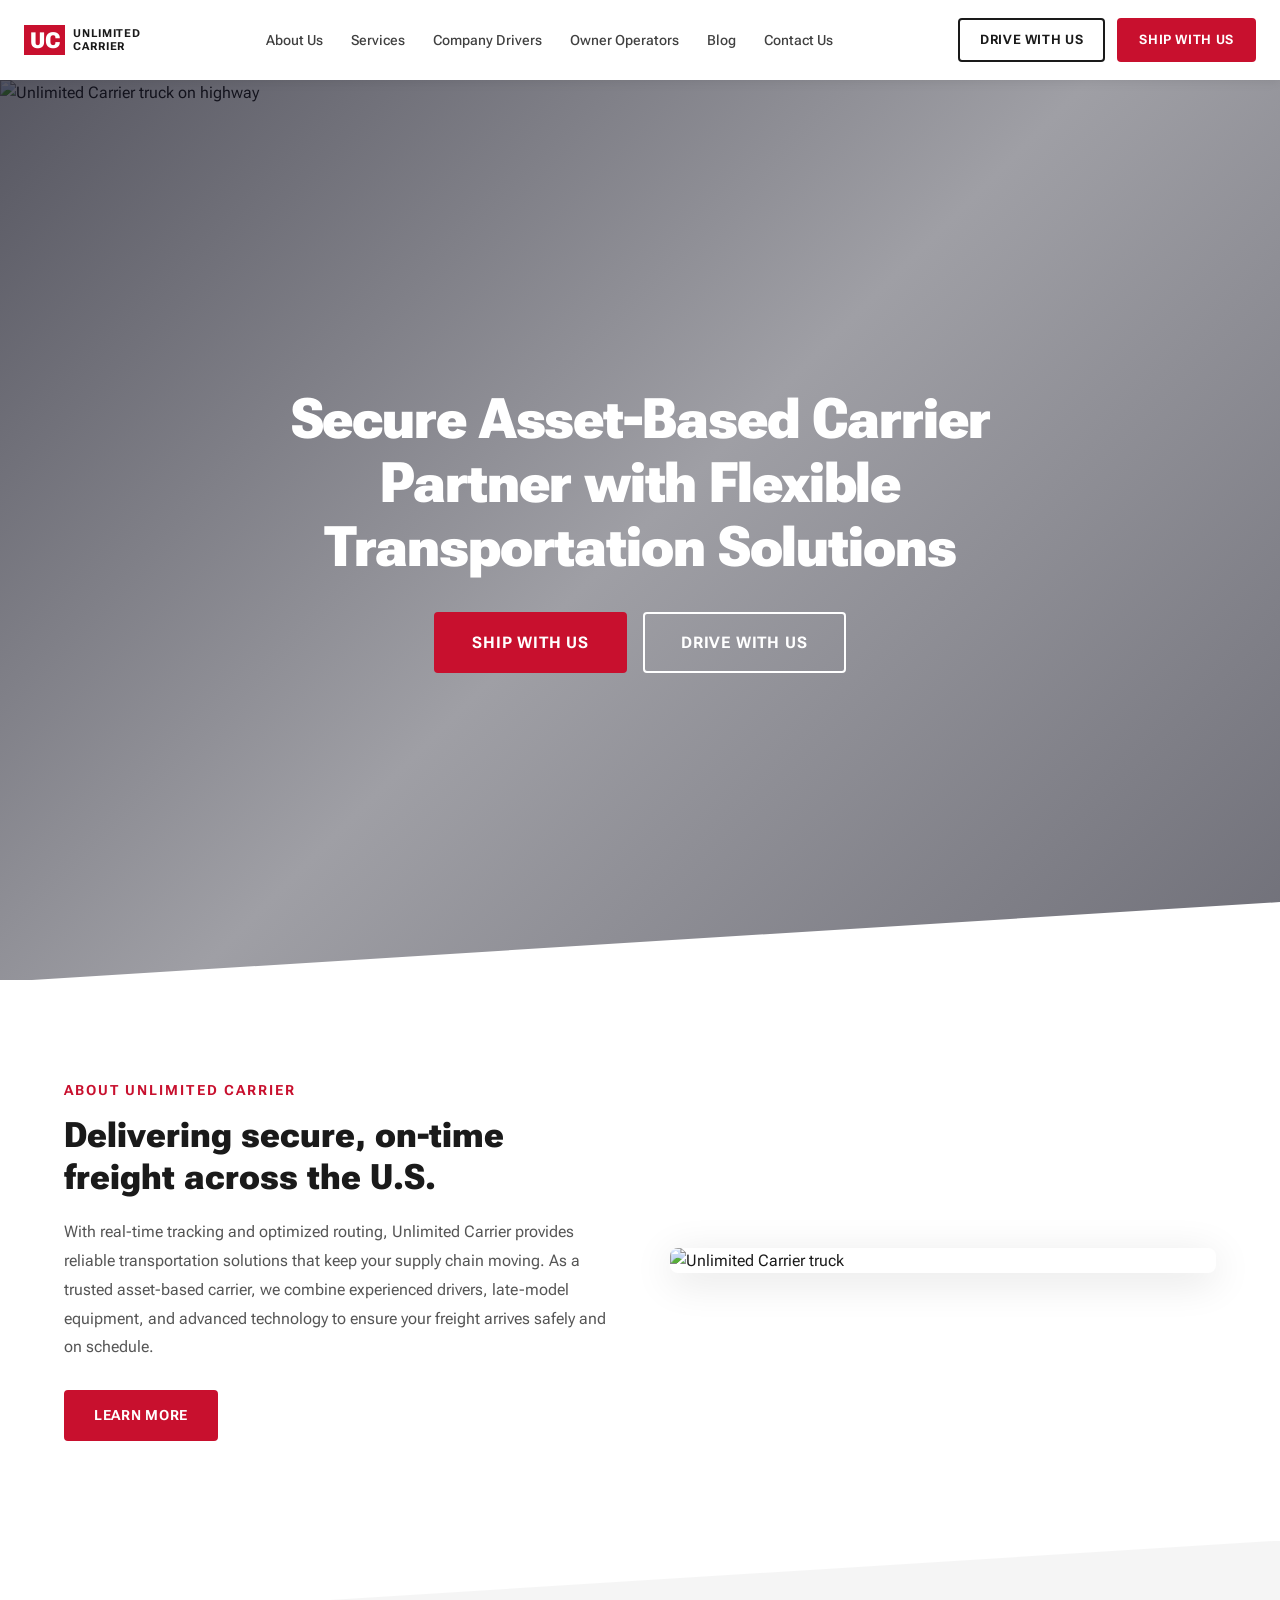
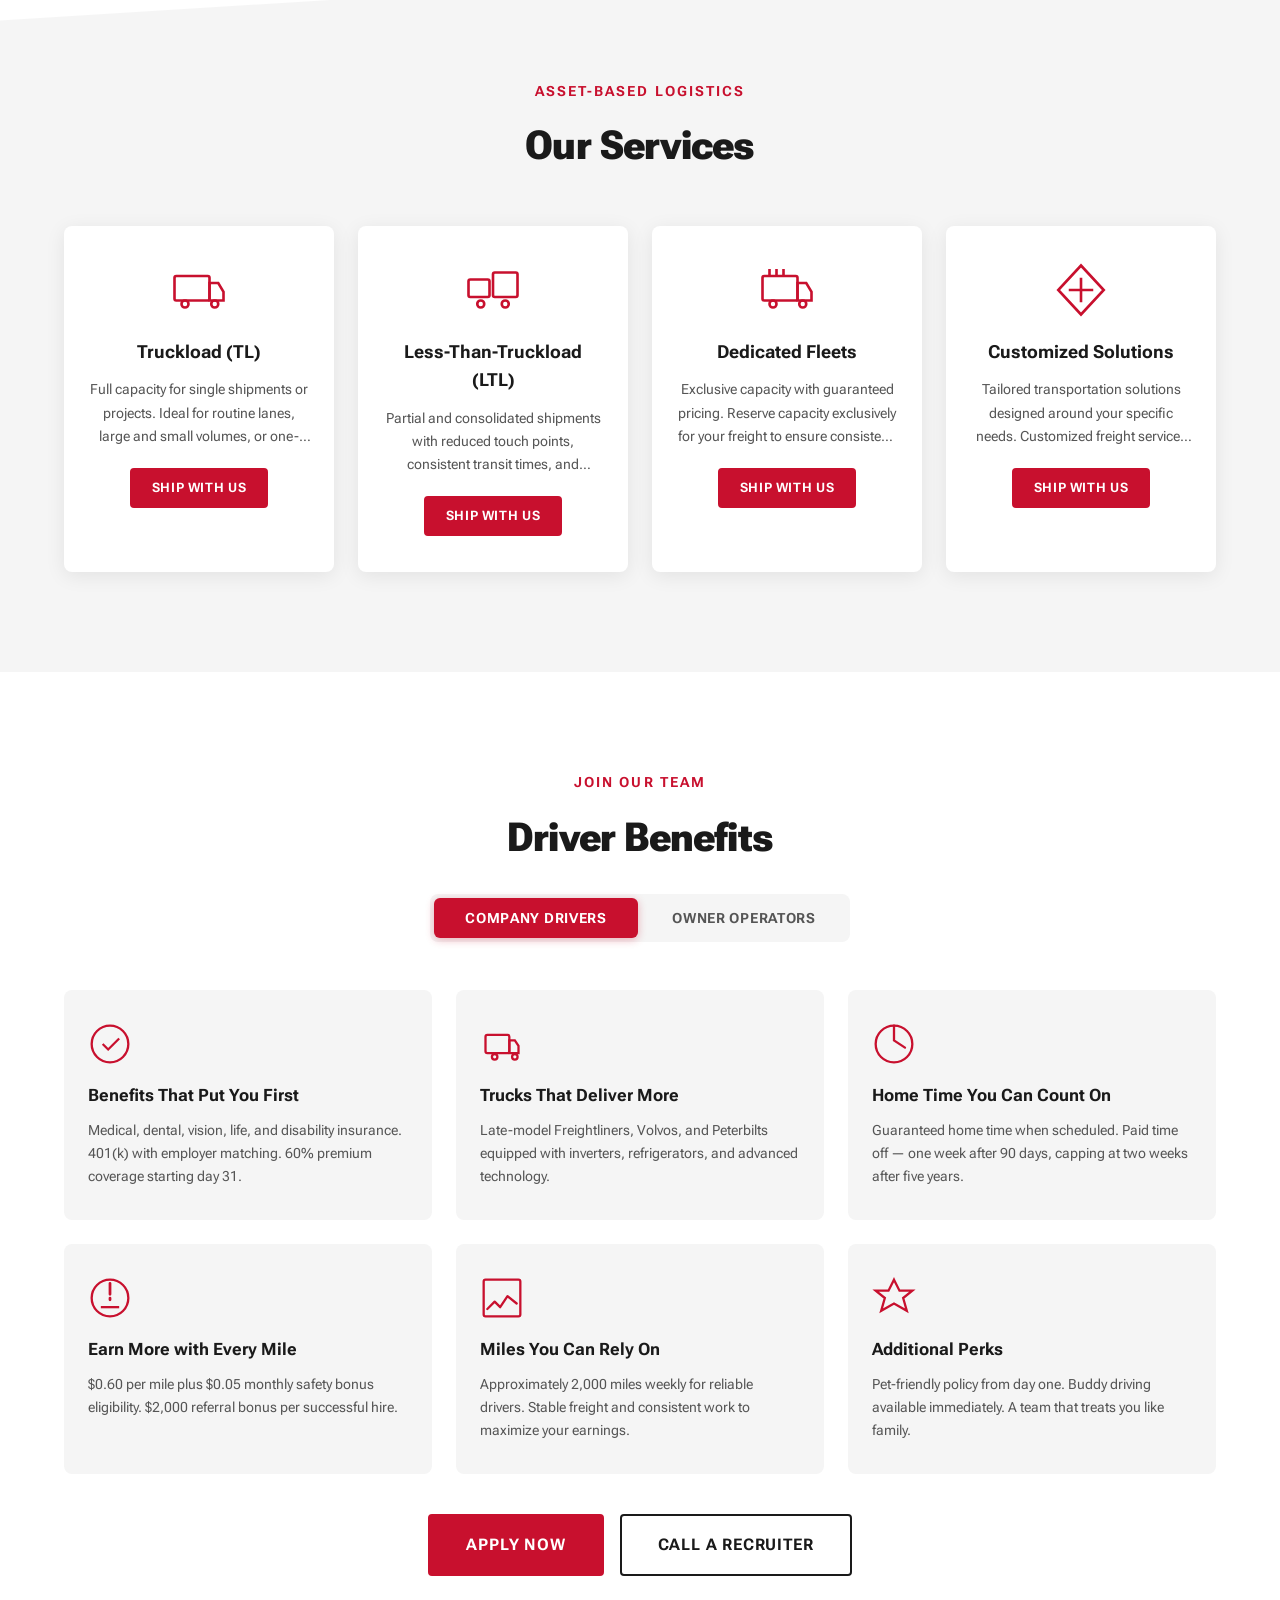
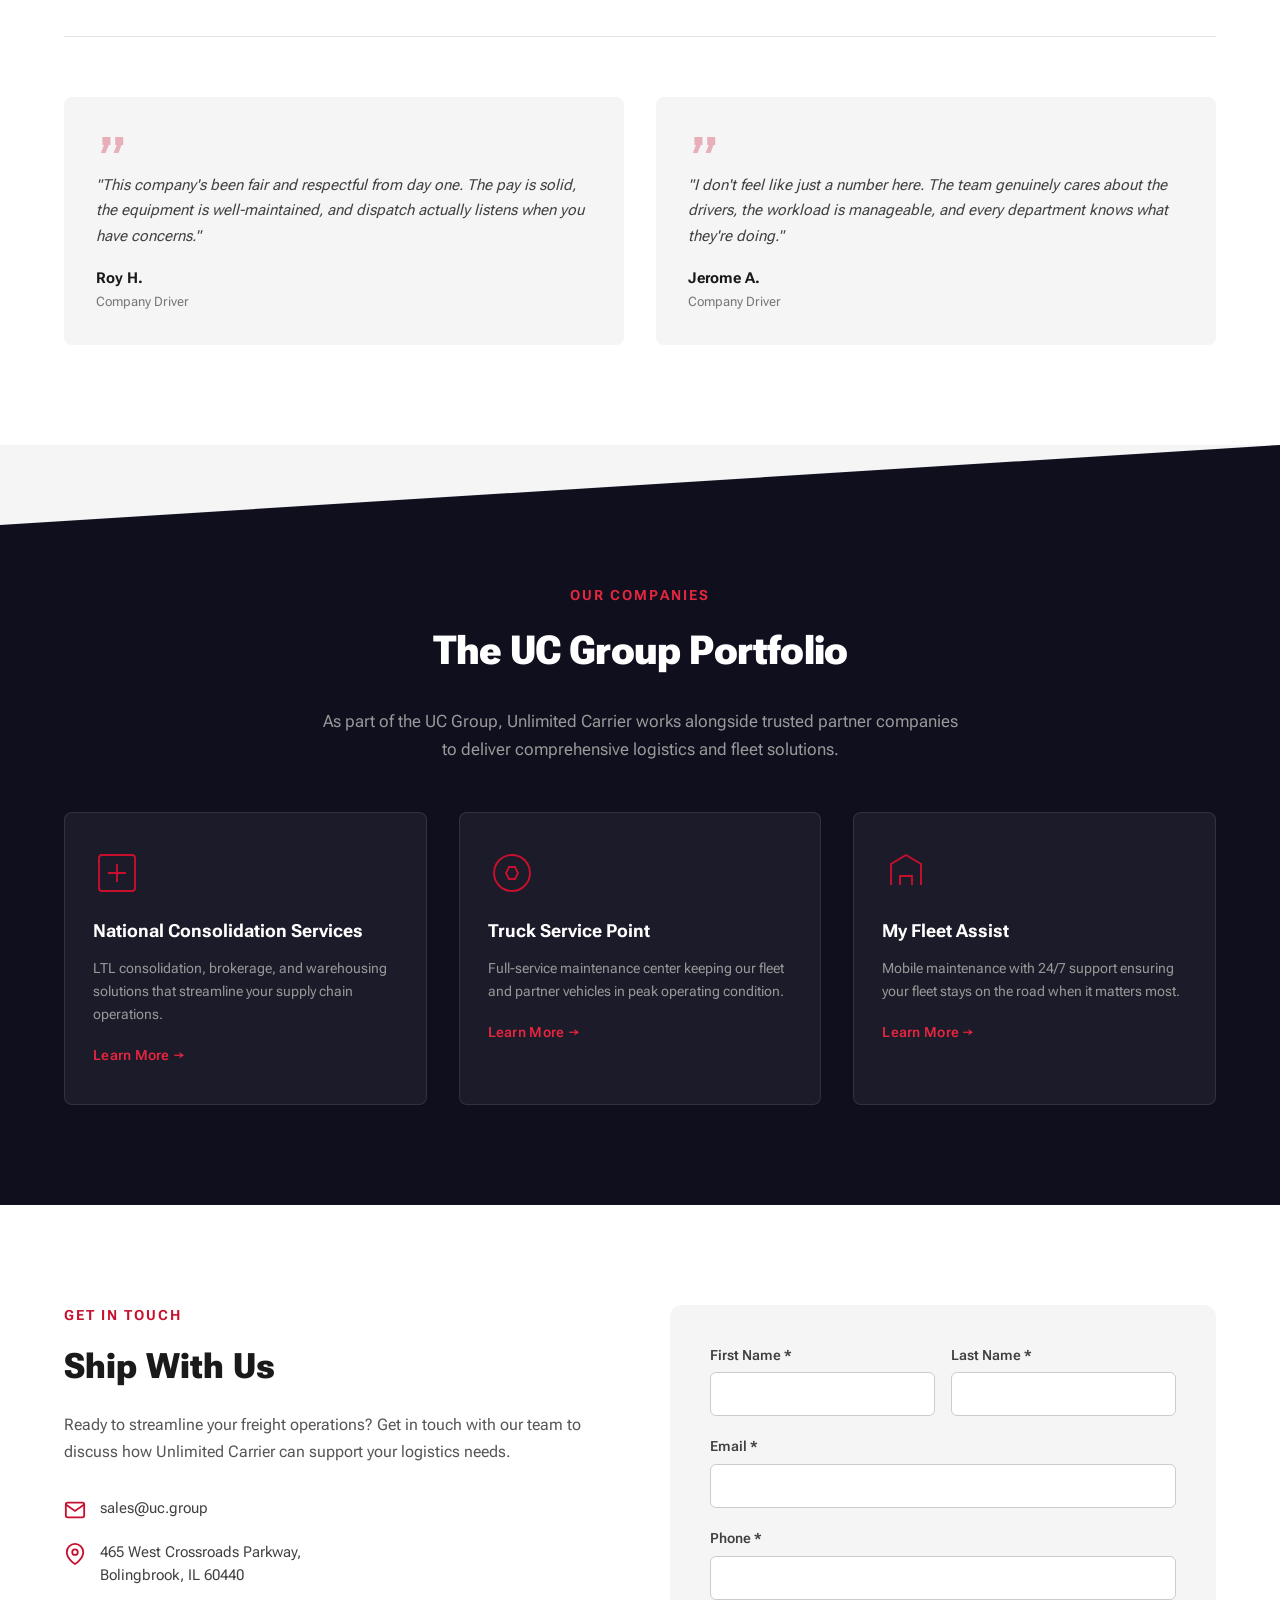
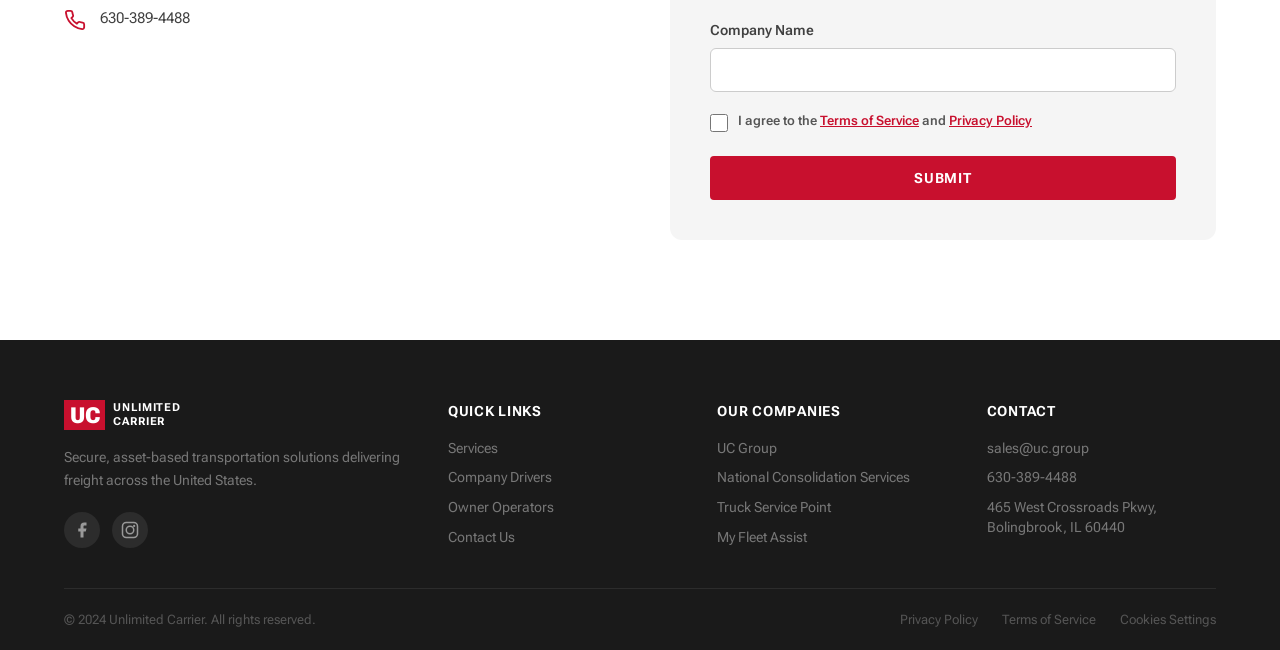
==== index.html @ 9c9ce82e "Build complete Unlimited Carrier website replicating unlimitedcarrier.com Includes homepage with her" ====
<!DOCTYPE html>
<html lang="en">
<head>
  <meta charset="UTF-8">
  <meta name="viewport" content="width=device-width, initial-scale=1.0">
  <title>Unlimited Carrier | Secure Asset-Based Carrier Partner</title>
  <meta name="description" content="Unlimited Carrier delivers secure, on-time freight across the U.S. with real-time tracking and optimized routing. Asset-based logistics solutions.">
  <link rel="preconnect" href="https://fonts.googleapis.com">
  <link rel="preconnect" href="https://fonts.gstatic.com" crossorigin>
  <link href="https://fonts.googleapis.com/css2?family=Roboto+Flex:wght@400;500;600;700;800;900&display=swap" rel="stylesheet">
  <link rel="stylesheet" href="css/styles.css">
</head>
<body>
  <!-- Navigation -->
  <nav class="navbar" id="navbar">
    <div class="nav-container">
      <a href="index.html" class="nav-logo">
        <div class="logo">
          <span class="logo-uc">UC</span>
          <span class="logo-text">UNLIMITED<br>CARRIER</span>
        </div>
      </a>
      <button class="mobile-toggle" id="mobileToggle" aria-label="Toggle menu">
        <span></span><span></span><span></span>
      </button>
      <ul class="nav-menu" id="navMenu">
        <li><a href="pages/about.html">About Us</a></li>
        <li><a href="pages/services.html">Services</a></li>
        <li><a href="pages/company-drivers.html">Company Drivers</a></li>
        <li><a href="pages/owner-operators.html">Owner Operators</a></li>
        <li><a href="pages/blog.html">Blog</a></li>
        <li><a href="pages/contact.html">Contact Us</a></li>
      </ul>
      <div class="nav-cta">
        <a href="pages/company-drivers.html" class="btn btn-outline-white">DRIVE WITH US</a>
        <a href="pages/contact.html" class="btn btn-red">SHIP WITH US</a>
      </div>
    </div>
  </nav>

  <!-- Hero Section -->
  <section class="hero" id="hero">
    <div class="hero-bg">
      <img src="images/hero-bg.jpg" alt="Unlimited Carrier truck on highway" class="hero-bg-img">
      <div class="hero-overlay"></div>
    </div>
    <div class="hero-content">
      <h1>Secure Asset-Based Carrier Partner with Flexible Transportation Solutions</h1>
      <div class="hero-buttons">
        <a href="pages/contact.html" class="btn btn-red btn-lg">SHIP WITH US</a>
        <a href="pages/company-drivers.html" class="btn btn-outline-white btn-lg">DRIVE WITH US</a>
      </div>
    </div>
    <div class="hero-diagonal"></div>
  </section>

  <!-- About Section -->
  <section class="about-section" id="about">
    <div class="container">
      <div class="about-grid">
        <div class="about-content">
          <h4 class="section-label">About Unlimited Carrier</h4>
          <h2>Delivering secure, on-time freight across the U.S.</h2>
          <p>With real-time tracking and optimized routing, Unlimited Carrier provides reliable transportation solutions that keep your supply chain moving. As a trusted asset-based carrier, we combine experienced drivers, late-model equipment, and advanced technology to ensure your freight arrives safely and on schedule.</p>
          <a href="pages/about.html" class="btn btn-red">LEARN MORE</a>
        </div>
        <div class="about-image">
          <img src="images/hero-bg.jpg" alt="Unlimited Carrier truck" class="about-img">
          <div class="about-accent"></div>
        </div>
      </div>
    </div>
  </section>

  <!-- Services Section -->
  <section class="services-section" id="services">
    <div class="diagonal-top"></div>
    <div class="container">
      <h4 class="section-label text-center">Asset-Based Logistics</h4>
      <h2 class="section-title text-center">Our Services</h2>
      <div class="services-grid">
        <div class="service-card">
          <div class="service-icon">
            <svg viewBox="0 0 64 64" fill="none" xmlns="http://www.w3.org/2000/svg"><rect x="4" y="16" width="40" height="28" rx="2" stroke="currentColor" stroke-width="3"/><path d="M44 24h10l6 10v10H44V24z" stroke="currentColor" stroke-width="3"/><circle cx="16" cy="48" r="4" stroke="currentColor" stroke-width="3"/><circle cx="50" cy="48" r="4" stroke="currentColor" stroke-width="3"/></svg>
          </div>
          <h3>Truckload (TL)</h3>
          <p>Full capacity for single shipments or projects. Ideal for routine lanes, large and small volumes, or one-time shipments with predictability and transparency.</p>
          <a href="pages/contact.html" class="btn btn-red btn-sm">SHIP WITH US</a>
        </div>
        <div class="service-card">
          <div class="service-icon">
            <svg viewBox="0 0 64 64" fill="none" xmlns="http://www.w3.org/2000/svg"><rect x="4" y="20" width="24" height="20" rx="2" stroke="currentColor" stroke-width="3"/><rect x="32" y="12" width="28" height="28" rx="2" stroke="currentColor" stroke-width="3"/><circle cx="18" cy="48" r="4" stroke="currentColor" stroke-width="3"/><circle cx="46" cy="48" r="4" stroke="currentColor" stroke-width="3"/></svg>
          </div>
          <h3>Less-Than-Truckload (LTL)</h3>
          <p>Partial and consolidated shipments with reduced touch points, consistent transit times, and streamlined inventory to reduce shipping expenses.</p>
          <a href="pages/contact.html" class="btn btn-red btn-sm">SHIP WITH US</a>
        </div>
        <div class="service-card">
          <div class="service-icon">
            <svg viewBox="0 0 64 64" fill="none" xmlns="http://www.w3.org/2000/svg"><rect x="4" y="16" width="40" height="28" rx="2" stroke="currentColor" stroke-width="3"/><path d="M44 24h10l6 10v10H44V24z" stroke="currentColor" stroke-width="3"/><circle cx="16" cy="48" r="4" stroke="currentColor" stroke-width="3"/><circle cx="50" cy="48" r="4" stroke="currentColor" stroke-width="3"/><path d="M12 8v8M20 8v8M28 8v8" stroke="currentColor" stroke-width="3"/></svg>
          </div>
          <h3>Dedicated Fleets</h3>
          <p>Exclusive capacity with guaranteed pricing. Reserve capacity exclusively for your freight to ensure consistent, on-time deliveries with minimized delays.</p>
          <a href="pages/contact.html" class="btn btn-red btn-sm">SHIP WITH US</a>
        </div>
        <div class="service-card">
          <div class="service-icon">
            <svg viewBox="0 0 64 64" fill="none" xmlns="http://www.w3.org/2000/svg"><path d="M32 4L58 32L32 60L6 32L32 4z" stroke="currentColor" stroke-width="3"/><path d="M32 18v28M18 32h28" stroke="currentColor" stroke-width="3"/></svg>
          </div>
          <h3>Customized Solutions</h3>
          <p>Tailored transportation solutions designed around your specific needs. Customized freight services that address unique requirements and project demands.</p>
          <a href="pages/contact.html" class="btn btn-red btn-sm">SHIP WITH US</a>
        </div>
      </div>
    </div>
  </section>

  <!-- Drivers Section -->
  <section class="drivers-section" id="drivers">
    <div class="container">
      <h4 class="section-label text-center">Join Our Team</h4>
      <h2 class="section-title text-center">Driver Benefits</h2>
      <div class="driver-tabs">
        <button class="tab-btn active" data-tab="company">COMPANY DRIVERS</button>
        <button class="tab-btn" data-tab="owner">OWNER OPERATORS</button>
      </div>

      <!-- Company Drivers Tab -->
      <div class="tab-content active" id="tab-company">
        <div class="benefits-grid">
          <div class="benefit-card">
            <div class="benefit-icon">
              <svg viewBox="0 0 48 48" fill="none"><path d="M24 4C13 4 4 13 4 24s9 20 20 20 20-9 20-20S35 4 24 4z" stroke="currentColor" stroke-width="2.5"/><path d="M16 24l6 6 12-12" stroke="currentColor" stroke-width="2.5"/></svg>
            </div>
            <h3>Benefits That Put You First</h3>
            <p>Medical, dental, vision, life, and disability insurance. 401(k) with employer matching. 60% premium coverage starting day 31.</p>
          </div>
          <div class="benefit-card">
            <div class="benefit-icon">
              <svg viewBox="0 0 48 48" fill="none"><rect x="6" y="14" width="26" height="20" rx="2" stroke="currentColor" stroke-width="2.5"/><path d="M32 20h6l4 6v8H32V20z" stroke="currentColor" stroke-width="2.5"/><circle cx="16" cy="38" r="3" stroke="currentColor" stroke-width="2.5"/><circle cx="38" cy="38" r="3" stroke="currentColor" stroke-width="2.5"/></svg>
            </div>
            <h3>Trucks That Deliver More</h3>
            <p>Late-model Freightliners, Volvos, and Peterbilts equipped with inverters, refrigerators, and advanced technology.</p>
          </div>
          <div class="benefit-card">
            <div class="benefit-icon">
              <svg viewBox="0 0 48 48" fill="none"><path d="M24 4v16l12 8" stroke="currentColor" stroke-width="2.5" stroke-linecap="round"/><circle cx="24" cy="24" r="20" stroke="currentColor" stroke-width="2.5"/></svg>
            </div>
            <h3>Home Time You Can Count On</h3>
            <p>Guaranteed home time when scheduled. Paid time off — one week after 90 days, capping at two weeks after five years.</p>
          </div>
          <div class="benefit-card">
            <div class="benefit-icon">
              <svg viewBox="0 0 48 48" fill="none"><path d="M24 8v12M24 24v2" stroke="currentColor" stroke-width="3" stroke-linecap="round"/><circle cx="24" cy="24" r="20" stroke="currentColor" stroke-width="2.5"/><path d="M14 34h20" stroke="currentColor" stroke-width="2.5"/></svg>
            </div>
            <h3>Earn More with Every Mile</h3>
            <p>$0.60 per mile plus $0.05 monthly safety bonus eligibility. $2,000 referral bonus per successful hire.</p>
          </div>
          <div class="benefit-card">
            <div class="benefit-icon">
              <svg viewBox="0 0 48 48" fill="none"><path d="M8 36l8-8 6 6 8-12 10 8" stroke="currentColor" stroke-width="2.5" stroke-linecap="round" stroke-linejoin="round"/><rect x="4" y="4" width="40" height="40" rx="2" stroke="currentColor" stroke-width="2.5"/></svg>
            </div>
            <h3>Miles You Can Rely On</h3>
            <p>Approximately 2,000 miles weekly for reliable drivers. Stable freight and consistent work to maximize your earnings.</p>
          </div>
          <div class="benefit-card">
            <div class="benefit-icon">
              <svg viewBox="0 0 48 48" fill="none"><path d="M24 4l6 12h14l-10 8 4 14-14-8-14 8 4-14L4 16h14l6-12z" stroke="currentColor" stroke-width="2.5"/></svg>
            </div>
            <h3>Additional Perks</h3>
            <p>Pet-friendly policy from day one. Buddy driving available immediately. A team that treats you like family.</p>
          </div>
        </div>
        <div class="driver-cta">
          <a href="pages/company-drivers.html" class="btn btn-red btn-lg">APPLY NOW</a>
          <a href="tel:6303894550" class="btn btn-outline-dark btn-lg">CALL A RECRUITER</a>
        </div>
      </div>

      <!-- Owner Operators Tab -->
      <div class="tab-content" id="tab-owner">
        <div class="benefits-grid">
          <div class="benefit-card">
            <div class="benefit-icon">
              <svg viewBox="0 0 48 48" fill="none"><path d="M24 4v16l12 8" stroke="currentColor" stroke-width="2.5" stroke-linecap="round"/><circle cx="24" cy="24" r="20" stroke="currentColor" stroke-width="2.5"/></svg>
            </div>
            <h3>Your Schedule, Your Way</h3>
            <p>Enjoy the flexibility to run your business on your terms. Choose the lanes that work best for you and your lifestyle.</p>
          </div>
          <div class="benefit-card">
            <div class="benefit-icon">
              <svg viewBox="0 0 48 48" fill="none"><path d="M12 36V20M24 36V12M36 36V24" stroke="currentColor" stroke-width="3" stroke-linecap="round"/><path d="M4 40h40" stroke="currentColor" stroke-width="2.5"/></svg>
            </div>
            <h3>Fuel Discount Program</h3>
            <p>Save $0.15 per gallon on fuel costs. Our discount program helps you keep more of what you earn on every mile.</p>
          </div>
          <div class="benefit-card">
            <div class="benefit-icon">
              <svg viewBox="0 0 48 48" fill="none"><circle cx="16" cy="20" r="8" stroke="currentColor" stroke-width="2.5"/><circle cx="32" cy="20" r="8" stroke="currentColor" stroke-width="2.5"/><path d="M4 40c0-8 6-12 12-12h16c6 0 12 4 12 12" stroke="currentColor" stroke-width="2.5"/></svg>
            </div>
            <h3>Collaborative Goal Setting</h3>
            <p>We work with you to set and achieve your business goals. Our team is dedicated to your success as a partner.</p>
          </div>
        </div>
        <div class="driver-cta">
          <a href="pages/owner-operators.html" class="btn btn-red btn-lg">APPLY NOW</a>
          <a href="tel:6303894550" class="btn btn-outline-dark btn-lg">CALL A RECRUITER</a>
        </div>
      </div>

      <!-- Testimonials -->
      <div class="testimonials">
        <div class="testimonial-card">
          <div class="quote-icon">
            <svg viewBox="0 0 40 40" fill="none"><path d="M8 20h8l-4 10H6L10 20H8V10h10v10H8zm16 0h8l-4 10h-6l4-10h-2V10h10v10h-10z" fill="currentColor"/></svg>
          </div>
          <p>"This company's been fair and respectful from day one. The pay is solid, the equipment is well-maintained, and dispatch actually listens when you have concerns."</p>
          <div class="testimonial-author">
            <strong>Roy H.</strong>
            <span>Company Driver</span>
          </div>
        </div>
        <div class="testimonial-card">
          <div class="quote-icon">
            <svg viewBox="0 0 40 40" fill="none"><path d="M8 20h8l-4 10H6L10 20H8V10h10v10H8zm16 0h8l-4 10h-6l4-10h-2V10h10v10h-10z" fill="currentColor"/></svg>
          </div>
          <p>"I don't feel like just a number here. The team genuinely cares about the drivers, the workload is manageable, and every department knows what they're doing."</p>
          <div class="testimonial-author">
            <strong>Jerome A.</strong>
            <span>Company Driver</span>
          </div>
        </div>
      </div>
    </div>
  </section>

  <!-- Companies Section -->
  <section class="companies-section" id="companies">
    <div class="diagonal-top dark"></div>
    <div class="container">
      <h4 class="section-label text-center light">Our Companies</h4>
      <h2 class="section-title text-center light">The UC Group Portfolio</h2>
      <p class="section-subtitle text-center">As part of the UC Group, Unlimited Carrier works alongside trusted partner companies to deliver comprehensive logistics and fleet solutions.</p>
      <div class="companies-grid">
        <div class="company-card">
          <div class="company-icon">
            <svg viewBox="0 0 64 64" fill="none"><rect x="8" y="8" width="48" height="48" rx="4" stroke="currentColor" stroke-width="2.5"/><path d="M20 32h24M32 20v24" stroke="currentColor" stroke-width="2.5"/></svg>
          </div>
          <h3>National Consolidation Services</h3>
          <p>LTL consolidation, brokerage, and warehousing solutions that streamline your supply chain operations.</p>
          <a href="#" class="company-link">Learn More →</a>
        </div>
        <div class="company-card">
          <div class="company-icon">
            <svg viewBox="0 0 64 64" fill="none"><circle cx="32" cy="32" r="24" stroke="currentColor" stroke-width="2.5"/><path d="M24 32l4-8h8l4 8-4 8h-8l-4-8z" stroke="currentColor" stroke-width="2.5"/></svg>
          </div>
          <h3>Truck Service Point</h3>
          <p>Full-service maintenance center keeping our fleet and partner vehicles in peak operating condition.</p>
          <a href="#" class="company-link">Learn More →</a>
        </div>
        <div class="company-card">
          <div class="company-icon">
            <svg viewBox="0 0 64 64" fill="none"><path d="M12 48V20l20-12 20 12v28" stroke="currentColor" stroke-width="2.5"/><path d="M24 48V36h16v12" stroke="currentColor" stroke-width="2.5"/></svg>
          </div>
          <h3>My Fleet Assist</h3>
          <p>Mobile maintenance with 24/7 support ensuring your fleet stays on the road when it matters most.</p>
          <a href="#" class="company-link">Learn More →</a>
        </div>
      </div>
    </div>
  </section>

  <!-- Contact / Ship With Us Section -->
  <section class="contact-section" id="contact">
    <div class="container">
      <div class="contact-grid">
        <div class="contact-info">
          <h4 class="section-label">Get In Touch</h4>
          <h2>Ship With Us</h2>
          <p>Ready to streamline your freight operations? Get in touch with our team to discuss how Unlimited Carrier can support your logistics needs.</p>
          <div class="contact-details">
            <div class="contact-item">
              <svg viewBox="0 0 24 24" fill="none" stroke="currentColor" stroke-width="2"><path d="M4 4h16c1.1 0 2 .9 2 2v12c0 1.1-.9 2-2 2H4c-1.1 0-2-.9-2-2V6c0-1.1.9-2 2-2z"/><polyline points="22,6 12,13 2,6"/></svg>
              <a href="mailto:sales@uc.group">sales@uc.group</a>
            </div>
            <div class="contact-item">
              <svg viewBox="0 0 24 24" fill="none" stroke="currentColor" stroke-width="2"><path d="M21 10c0 7-9 13-9 13s-9-6-9-13a9 9 0 0118 0z"/><circle cx="12" cy="10" r="3"/></svg>
              <span>465 West Crossroads Parkway,<br>Bolingbrook, IL 60440</span>
            </div>
            <div class="contact-item">
              <svg viewBox="0 0 24 24" fill="none" stroke="currentColor" stroke-width="2"><path d="M22 16.92v3a2 2 0 01-2.18 2 19.79 19.79 0 01-8.63-3.07 19.5 19.5 0 01-6-6 19.79 19.79 0 01-3.07-8.67A2 2 0 014.11 2h3a2 2 0 012 1.72c.127.96.361 1.903.7 2.81a2 2 0 01-.45 2.11L8.09 9.91a16 16 0 006 6l1.27-1.27a2 2 0 012.11-.45c.907.339 1.85.573 2.81.7A2 2 0 0122 16.92z"/></svg>
              <a href="tel:6303894488">630-389-4488</a>
            </div>
          </div>
        </div>
        <div class="contact-form-wrapper">
          <form class="contact-form" id="shipForm">
            <div class="form-row">
              <div class="form-group">
                <label for="firstName">First Name *</label>
                <input type="text" id="firstName" name="firstName" required>
              </div>
              <div class="form-group">
                <label for="lastName">Last Name *</label>
                <input type="text" id="lastName" name="lastName" required>
              </div>
            </div>
            <div class="form-group">
              <label for="email">Email *</label>
              <input type="email" id="email" name="email" required>
            </div>
            <div class="form-group">
              <label for="phone">Phone *</label>
              <input type="tel" id="phone" name="phone" required>
            </div>
            <div class="form-group">
              <label for="company">Company Name</label>
              <input type="text" id="company" name="company">
            </div>
            <div class="form-group form-check">
              <input type="checkbox" id="terms" name="terms" required>
              <label for="terms">I agree to the <a href="#">Terms of Service</a> and <a href="#">Privacy Policy</a></label>
            </div>
            <button type="submit" class="btn btn-red btn-full">SUBMIT</button>
            <div class="form-message success" id="formSuccess">Thank you! Your submission has been received!</div>
            <div class="form-message error" id="formError">Oops! Something went wrong while submitting the form.</div>
          </form>
        </div>
      </div>
    </div>
  </section>

  <!-- Footer -->
  <footer class="footer">
    <div class="container">
      <div class="footer-grid">
        <div class="footer-brand">
          <div class="logo footer-logo">
            <span class="logo-uc">UC</span>
            <span class="logo-text">UNLIMITED<br>CARRIER</span>
          </div>
          <p>Secure, asset-based transportation solutions delivering freight across the United States.</p>
          <div class="footer-social">
            <a href="#" aria-label="Facebook">
              <svg viewBox="0 0 24 24" fill="currentColor"><path d="M18 2h-3a5 5 0 00-5 5v3H7v4h3v8h4v-8h3l1-4h-4V7a1 1 0 011-1h3z"/></svg>
            </a>
            <a href="#" aria-label="Instagram">
              <svg viewBox="0 0 24 24" fill="none" stroke="currentColor" stroke-width="2"><rect x="2" y="2" width="20" height="20" rx="5"/><circle cx="12" cy="12" r="5"/><circle cx="17.5" cy="6.5" r="1.5" fill="currentColor" stroke="none"/></svg>
            </a>
          </div>
        </div>
        <div class="footer-links">
          <h4>Quick Links</h4>
          <ul>
            <li><a href="pages/services.html">Services</a></li>
            <li><a href="pages/company-drivers.html">Company Drivers</a></li>
            <li><a href="pages/owner-operators.html">Owner Operators</a></li>
            <li><a href="pages/contact.html">Contact Us</a></li>
          </ul>
        </div>
        <div class="footer-links">
          <h4>Our Companies</h4>
          <ul>
            <li><a href="#">UC Group</a></li>
            <li><a href="#">National Consolidation Services</a></li>
            <li><a href="#">Truck Service Point</a></li>
            <li><a href="#">My Fleet Assist</a></li>
          </ul>
        </div>
        <div class="footer-links">
          <h4>Contact</h4>
          <ul>
            <li><a href="mailto:sales@uc.group">sales@uc.group</a></li>
            <li><a href="tel:6303894488">630-389-4488</a></li>
            <li>465 West Crossroads Pkwy,<br>Bolingbrook, IL 60440</li>
          </ul>
        </div>
      </div>
      <div class="footer-bottom">
        <p>&copy; 2024 Unlimited Carrier. All rights reserved.</p>
        <div class="footer-legal">
          <a href="#">Privacy Policy</a>
          <a href="#">Terms of Service</a>
          <a href="#">Cookies Settings</a>
        </div>
      </div>
    </div>
  </footer>

  <script src="js/main.js"></script>
</body>
</html>
---- css/styles.css ----
/* ===== RESET & BASE ===== */
*, *::before, *::after {
  margin: 0;
  padding: 0;
  box-sizing: border-box;
}

:root {
  --red: #C8102E;
  --red-dark: #A00D24;
  --red-light: #E8253F;
  --dark: #1a1a2e;
  --dark-bg: #0f0f1e;
  --gray-900: #1a1a1a;
  --gray-800: #2d2d2d;
  --gray-700: #404040;
  --gray-600: #555555;
  --gray-500: #777777;
  --gray-400: #999999;
  --gray-300: #cccccc;
  --gray-200: #e5e5e5;
  --gray-100: #f5f5f5;
  --white: #ffffff;
  --font: 'Roboto Flex', 'Roboto', Arial, sans-serif;
  --shadow: 0 4px 20px rgba(0,0,0,0.08);
  --shadow-lg: 0 8px 40px rgba(0,0,0,0.12);
  --transition: all 0.3s ease;
}

html {
  scroll-behavior: smooth;
  -webkit-font-smoothing: antialiased;
  -moz-osx-font-smoothing: grayscale;
}

body {
  font-family: var(--font);
  color: var(--gray-900);
  line-height: 1.6;
  overflow-x: hidden;
  background: var(--white);
}

a {
  text-decoration: none;
  color: inherit;
  transition: var(--transition);
}

ul { list-style: none; }

img {
  max-width: 100%;
  height: auto;
  display: block;
}

.container {
  max-width: 1200px;
  margin: 0 auto;
  padding: 0 24px;
}

/* ===== BUTTONS ===== */
.btn {
  display: inline-flex;
  align-items: center;
  justify-content: center;
  padding: 12px 28px;
  font-family: var(--font);
  font-weight: 700;
  font-size: 0.875rem;
  letter-spacing: 0.05em;
  border: 2px solid transparent;
  border-radius: 4px;
  cursor: pointer;
  transition: var(--transition);
  text-transform: uppercase;
  white-space: nowrap;
}

.btn-red {
  background: var(--red);
  color: var(--white);
  border-color: var(--red);
}
.btn-red:hover {
  background: var(--red-dark);
  border-color: var(--red-dark);
  transform: translateY(-1px);
  box-shadow: 0 4px 12px rgba(200,16,46,0.3);
}

.btn-outline-white {
  background: transparent;
  color: var(--white);
  border-color: var(--white);
}
.btn-outline-white:hover {
  background: var(--white);
  color: var(--red);
}

.btn-outline-dark {
  background: transparent;
  color: var(--gray-900);
  border-color: var(--gray-900);
}
.btn-outline-dark:hover {
  background: var(--gray-900);
  color: var(--white);
}

.btn-lg {
  padding: 16px 36px;
  font-size: 1rem;
}

.btn-sm {
  padding: 8px 20px;
  font-size: 0.8rem;
}

.btn-full {
  width: 100%;
}

/* ===== NAVIGATION ===== */
.navbar {
  position: fixed;
  top: 0;
  left: 0;
  right: 0;
  z-index: 1000;
  background: var(--white);
  box-shadow: 0 2px 10px rgba(0,0,0,0.08);
  transition: var(--transition);
}

.navbar.scrolled {
  box-shadow: 0 2px 20px rgba(0,0,0,0.12);
}

.nav-container {
  max-width: 1300px;
  margin: 0 auto;
  padding: 0 24px;
  display: flex;
  align-items: center;
  justify-content: space-between;
  height: 80px;
}

.nav-logo {
  flex-shrink: 0;
}

.logo {
  display: flex;
  align-items: center;
  gap: 8px;
}

.logo-uc {
  background: var(--red);
  color: var(--white);
  font-weight: 900;
  font-size: 1.4rem;
  padding: 4px 6px;
  line-height: 1;
  letter-spacing: -0.02em;
}

.logo-text {
  font-weight: 800;
  font-size: 0.7rem;
  line-height: 1.2;
  letter-spacing: 0.08em;
  text-transform: uppercase;
  color: var(--gray-900);
}

.nav-menu {
  display: flex;
  align-items: center;
  gap: 28px;
}

.nav-menu a {
  font-size: 0.9rem;
  font-weight: 500;
  color: var(--gray-700);
  position: relative;
  padding: 4px 0;
}

.nav-menu a::after {
  content: '';
  position: absolute;
  bottom: -2px;
  left: 0;
  width: 0;
  height: 2px;
  background: var(--red);
  transition: width 0.3s ease;
}

.nav-menu a:hover {
  color: var(--red);
}

.nav-menu a:hover::after {
  width: 100%;
}

.nav-cta {
  display: flex;
  gap: 12px;
  align-items: center;
}

.nav-cta .btn {
  padding: 10px 20px;
  font-size: 0.8rem;
}

.nav-cta .btn-outline-white {
  color: var(--gray-900);
  border-color: var(--gray-900);
}

.nav-cta .btn-outline-white:hover {
  background: var(--gray-900);
  color: var(--white);
}

.mobile-toggle {
  display: none;
  flex-direction: column;
  gap: 5px;
  background: none;
  border: none;
  cursor: pointer;
  padding: 8px;
}

.mobile-toggle span {
  display: block;
  width: 24px;
  height: 2px;
  background: var(--gray-900);
  transition: var(--transition);
}

/* ===== HERO SECTION ===== */
.hero {
  position: relative;
  min-height: 100vh;
  display: flex;
  align-items: center;
  justify-content: center;
  overflow: hidden;
  margin-top: 80px;
}

.hero-bg {
  position: absolute;
  inset: 0;
  z-index: 0;
}

.hero-bg-img {
  width: 100%;
  height: 100%;
  object-fit: cover;
}

.hero-overlay {
  position: absolute;
  inset: 0;
  background: linear-gradient(135deg, rgba(15,15,30,0.7) 0%, rgba(15,15,30,0.4) 50%, rgba(15,15,30,0.6) 100%);
}

.hero-content {
  position: relative;
  z-index: 2;
  text-align: center;
  max-width: 800px;
  padding: 40px 24px;
}

.hero-content h1 {
  font-size: clamp(2rem, 5vw, 3.5rem);
  font-weight: 800;
  color: var(--white);
  line-height: 1.15;
  margin-bottom: 32px;
  letter-spacing: -0.02em;
}

.hero-buttons {
  display: flex;
  gap: 16px;
  justify-content: center;
  flex-wrap: wrap;
}

.hero-diagonal {
  position: absolute;
  bottom: -2px;
  left: 0;
  right: 0;
  height: 80px;
  background: var(--white);
  clip-path: polygon(0 100%, 100% 0, 100% 100%);
  z-index: 3;
}

/* ===== SECTION UTILITIES ===== */
.section-label {
  font-size: 0.85rem;
  font-weight: 700;
  color: var(--red);
  text-transform: uppercase;
  letter-spacing: 0.15em;
  margin-bottom: 12px;
}

.section-label.light {
  color: var(--red-light);
}

.section-title {
  font-size: clamp(1.8rem, 3.5vw, 2.5rem);
  font-weight: 800;
  color: var(--gray-900);
  margin-bottom: 24px;
  letter-spacing: -0.02em;
}

.section-title.light {
  color: var(--white);
}

.section-subtitle {
  color: var(--gray-400);
  font-size: 1.05rem;
  max-width: 640px;
  margin: 0 auto 48px;
  line-height: 1.7;
}

.text-center { text-align: center; }

.diagonal-top {
  height: 80px;
  background: var(--white);
  clip-path: polygon(0 0, 0 100%, 100% 0);
}

.diagonal-top.dark {
  background: var(--gray-100);
}

/* ===== ABOUT SECTION ===== */
.about-section {
  padding: 100px 0;
  background: var(--white);
}

.about-grid {
  display: grid;
  grid-template-columns: 1fr 1fr;
  gap: 60px;
  align-items: center;
}

.about-content h2 {
  font-size: clamp(1.6rem, 3vw, 2.2rem);
  font-weight: 800;
  color: var(--gray-900);
  margin-bottom: 20px;
  line-height: 1.2;
}

.about-content p {
  color: var(--gray-600);
  font-size: 1rem;
  line-height: 1.8;
  margin-bottom: 28px;
}

.about-image {
  position: relative;
}

.about-img {
  border-radius: 8px;
  box-shadow: var(--shadow-lg);
}

.about-accent {
  position: absolute;
  top: -20px;
  right: -20px;
  width: 120px;
  height: 120px;
  background: var(--red);
  opacity: 0.1;
  clip-path: polygon(50% 0%, 100% 50%, 50% 100%, 0% 50%);
  z-index: -1;
}

/* ===== SERVICES SECTION ===== */
.services-section {
  padding: 0 0 100px;
  background: var(--gray-100);
}

.services-section .container {
  padding-top: 60px;
}

.services-grid {
  display: grid;
  grid-template-columns: repeat(4, 1fr);
  gap: 24px;
  margin-top: 48px;
}

.service-card {
  background: var(--white);
  border-radius: 8px;
  padding: 36px 24px;
  text-align: center;
  box-shadow: var(--shadow);
  transition: var(--transition);
  position: relative;
  overflow: hidden;
}

.service-card::before {
  content: '';
  position: absolute;
  top: 0;
  left: 0;
  right: 0;
  height: 4px;
  background: var(--red);
  transform: scaleX(0);
  transition: transform 0.3s ease;
}

.service-card:hover {
  transform: translateY(-4px);
  box-shadow: var(--shadow-lg);
}

.service-card:hover::before {
  transform: scaleX(1);
}

.service-icon {
  width: 56px;
  height: 56px;
  margin: 0 auto 20px;
  color: var(--red);
}

.service-card h3 {
  font-size: 1.1rem;
  font-weight: 700;
  margin-bottom: 12px;
  color: var(--gray-900);
}

.service-card p {
  font-size: 0.9rem;
  color: var(--gray-600);
  line-height: 1.6;
  margin-bottom: 20px;
  display: -webkit-box;
  -webkit-line-clamp: 3;
  -webkit-box-orient: vertical;
  overflow: hidden;
}

/* ===== DRIVERS SECTION ===== */
.drivers-section {
  padding: 100px 0;
  background: var(--white);
}

.driver-tabs {
  display: flex;
  justify-content: center;
  gap: 4px;
  margin-bottom: 48px;
  background: var(--gray-100);
  border-radius: 8px;
  padding: 4px;
  max-width: 420px;
  margin-left: auto;
  margin-right: auto;
}

.tab-btn {
  flex: 1;
  padding: 12px 24px;
  font-family: var(--font);
  font-weight: 700;
  font-size: 0.85rem;
  letter-spacing: 0.05em;
  border: none;
  background: transparent;
  color: var(--gray-600);
  cursor: pointer;
  border-radius: 6px;
  transition: var(--transition);
}

.tab-btn.active {
  background: var(--red);
  color: var(--white);
  box-shadow: 0 2px 8px rgba(200,16,46,0.3);
}

.tab-btn:hover:not(.active) {
  color: var(--red);
}

.tab-content {
  display: none;
}

.tab-content.active {
  display: block;
}

.benefits-grid {
  display: grid;
  grid-template-columns: repeat(3, 1fr);
  gap: 24px;
  margin-bottom: 40px;
}

.benefit-card {
  background: var(--gray-100);
  border-radius: 8px;
  padding: 32px 24px;
  transition: var(--transition);
}

.benefit-card:hover {
  transform: translateY(-2px);
  box-shadow: var(--shadow);
}

.benefit-icon {
  width: 44px;
  height: 44px;
  color: var(--red);
  margin-bottom: 16px;
}

.benefit-card h3 {
  font-size: 1.05rem;
  font-weight: 700;
  margin-bottom: 10px;
  color: var(--gray-900);
}

.benefit-card p {
  font-size: 0.9rem;
  color: var(--gray-600);
  line-height: 1.6;
}

.driver-cta {
  display: flex;
  justify-content: center;
  gap: 16px;
  margin-top: 32px;
}

/* ===== TESTIMONIALS ===== */
.testimonials {
  display: grid;
  grid-template-columns: 1fr 1fr;
  gap: 32px;
  margin-top: 60px;
  padding-top: 60px;
  border-top: 1px solid var(--gray-200);
}

.testimonial-card {
  background: var(--gray-100);
  border-radius: 8px;
  padding: 32px;
  position: relative;
}

.quote-icon {
  width: 32px;
  height: 32px;
  color: var(--red);
  opacity: 0.3;
  margin-bottom: 12px;
}

.testimonial-card p {
  font-size: 0.95rem;
  color: var(--gray-700);
  line-height: 1.7;
  font-style: italic;
  margin-bottom: 16px;
}

.testimonial-author {
  display: flex;
  flex-direction: column;
  gap: 2px;
}

.testimonial-author strong {
  font-size: 0.95rem;
  color: var(--gray-900);
}

.testimonial-author span {
  font-size: 0.8rem;
  color: var(--gray-500);
}

/* ===== COMPANIES SECTION ===== */
.companies-section {
  background: var(--dark-bg);
  padding: 0 0 100px;
}

.companies-section .container {
  padding-top: 60px;
}

.companies-grid {
  display: grid;
  grid-template-columns: repeat(3, 1fr);
  gap: 32px;
}

.company-card {
  background: rgba(255,255,255,0.05);
  border: 1px solid rgba(255,255,255,0.1);
  border-radius: 8px;
  padding: 36px 28px;
  transition: var(--transition);
}

.company-card:hover {
  background: rgba(255,255,255,0.08);
  transform: translateY(-2px);
  border-color: rgba(200,16,46,0.3);
}

.company-icon {
  width: 48px;
  height: 48px;
  color: var(--red);
  margin-bottom: 20px;
}

.company-card h3 {
  font-size: 1.1rem;
  font-weight: 700;
  color: var(--white);
  margin-bottom: 12px;
}

.company-card p {
  font-size: 0.9rem;
  color: var(--gray-400);
  line-height: 1.6;
  margin-bottom: 16px;
}

.company-link {
  font-size: 0.85rem;
  font-weight: 600;
  color: var(--red-light);
  letter-spacing: 0.02em;
}

.company-link:hover {
  color: var(--white);
}

/* ===== CONTACT SECTION ===== */
.contact-section {
  padding: 100px 0;
  background: var(--white);
}

.contact-grid {
  display: grid;
  grid-template-columns: 1fr 1fr;
  gap: 60px;
  align-items: start;
}

.contact-info h2 {
  font-size: clamp(1.6rem, 3vw, 2.2rem);
  font-weight: 800;
  color: var(--gray-900);
  margin-bottom: 16px;
}

.contact-info p {
  color: var(--gray-600);
  font-size: 1rem;
  line-height: 1.7;
  margin-bottom: 32px;
}

.contact-details {
  display: flex;
  flex-direction: column;
  gap: 20px;
}

.contact-item {
  display: flex;
  align-items: flex-start;
  gap: 14px;
}

.contact-item svg {
  width: 22px;
  height: 22px;
  flex-shrink: 0;
  color: var(--red);
  margin-top: 2px;
}

.contact-item a,
.contact-item span {
  color: var(--gray-700);
  font-size: 0.95rem;
  line-height: 1.5;
}

.contact-item a:hover {
  color: var(--red);
}

/* ===== FORM ===== */
.contact-form-wrapper {
  background: var(--gray-100);
  border-radius: 12px;
  padding: 40px;
}

.form-row {
  display: grid;
  grid-template-columns: 1fr 1fr;
  gap: 16px;
}

.form-group {
  margin-bottom: 20px;
}

.form-group label {
  display: block;
  font-size: 0.85rem;
  font-weight: 600;
  color: var(--gray-700);
  margin-bottom: 6px;
}

.form-group input[type="text"],
.form-group input[type="email"],
.form-group input[type="tel"] {
  width: 100%;
  padding: 12px 16px;
  font-family: var(--font);
  font-size: 0.95rem;
  border: 1.5px solid var(--gray-300);
  border-radius: 6px;
  background: var(--white);
  transition: var(--transition);
  color: var(--gray-900);
}

.form-group input:focus {
  outline: none;
  border-color: var(--red);
  box-shadow: 0 0 0 3px rgba(200,16,46,0.1);
}

.form-check {
  display: flex;
  align-items: flex-start;
  gap: 10px;
}

.form-check input[type="checkbox"] {
  width: 18px;
  height: 18px;
  margin-top: 2px;
  accent-color: var(--red);
  flex-shrink: 0;
}

.form-check label {
  font-size: 0.8rem;
  color: var(--gray-600);
  line-height: 1.4;
}

.form-check label a {
  color: var(--red);
  text-decoration: underline;
}

.form-message {
  display: none;
  padding: 12px 16px;
  border-radius: 6px;
  font-size: 0.9rem;
  margin-top: 16px;
  font-weight: 500;
}

.form-message.success {
  background: #e8f5e9;
  color: #2e7d32;
}

.form-message.error {
  background: #fce4ec;
  color: #c62828;
}

.form-message.show {
  display: block;
}

/* ===== FOOTER ===== */
.footer {
  background: var(--gray-900);
  color: var(--gray-400);
  padding: 60px 0 0;
}

.footer-grid {
  display: grid;
  grid-template-columns: 1.5fr 1fr 1fr 1fr;
  gap: 40px;
  padding-bottom: 40px;
}

.footer-logo .logo-uc {
  background: var(--red);
}

.footer-logo .logo-text {
  color: var(--white);
}

.footer-brand p {
  margin-top: 16px;
  font-size: 0.9rem;
  line-height: 1.6;
  color: var(--gray-500);
}

.footer-social {
  display: flex;
  gap: 12px;
  margin-top: 20px;
}

.footer-social a {
  width: 36px;
  height: 36px;
  display: flex;
  align-items: center;
  justify-content: center;
  border-radius: 50%;
  background: rgba(255,255,255,0.08);
  color: var(--gray-400);
  transition: var(--transition);
}

.footer-social a:hover {
  background: var(--red);
  color: var(--white);
}

.footer-social a svg {
  width: 18px;
  height: 18px;
}

.footer-links h4 {
  color: var(--white);
  font-size: 0.9rem;
  font-weight: 700;
  margin-bottom: 16px;
  text-transform: uppercase;
  letter-spacing: 0.05em;
}

.footer-links ul {
  display: flex;
  flex-direction: column;
  gap: 10px;
}

.footer-links a,
.footer-links li {
  font-size: 0.88rem;
  color: var(--gray-500);
  line-height: 1.4;
}

.footer-links a:hover {
  color: var(--white);
}

.footer-bottom {
  border-top: 1px solid rgba(255,255,255,0.08);
  padding: 20px 0;
  display: flex;
  justify-content: space-between;
  align-items: center;
}

.footer-bottom p {
  font-size: 0.82rem;
  color: var(--gray-600);
}

.footer-legal {
  display: flex;
  gap: 24px;
}

.footer-legal a {
  font-size: 0.82rem;
  color: var(--gray-600);
}

.footer-legal a:hover {
  color: var(--white);
}

/* ===== RESPONSIVE ===== */
@media (max-width: 1024px) {
  .services-grid {
    grid-template-columns: repeat(2, 1fr);
  }
  .footer-grid {
    grid-template-columns: 1fr 1fr;
    gap: 32px;
  }
}

@media (max-width: 768px) {
  .nav-menu,
  .nav-cta {
    display: none;
  }
  .nav-menu.active {
    display: flex;
    flex-direction: column;
    position: absolute;
    top: 80px;
    left: 0;
    right: 0;
    background: var(--white);
    padding: 24px;
    box-shadow: 0 8px 20px rgba(0,0,0,0.1);
    gap: 0;
  }
  .nav-menu.active li {
    padding: 12px 0;
    border-bottom: 1px solid var(--gray-200);
  }
  .nav-cta.active {
    display: flex;
    flex-direction: column;
    position: absolute;
    top: calc(80px + var(--menu-height, 320px));
    left: 0;
    right: 0;
    background: var(--white);
    padding: 0 24px 24px;
    box-shadow: 0 8px 20px rgba(0,0,0,0.1);
  }
  .mobile-toggle {
    display: flex;
  }
  .mobile-toggle.active span:nth-child(1) {
    transform: rotate(45deg) translate(5px, 5px);
  }
  .mobile-toggle.active span:nth-child(2) {
    opacity: 0;
  }
  .mobile-toggle.active span:nth-child(3) {
    transform: rotate(-45deg) translate(5px, -5px);
  }

  .hero {
    min-height: 80vh;
  }
  .hero-content h1 {
    font-size: 1.8rem;
  }

  .about-grid {
    grid-template-columns: 1fr;
    gap: 40px;
  }

  .services-grid {
    grid-template-columns: 1fr;
  }

  .benefits-grid {
    grid-template-columns: 1fr;
  }

  .testimonials {
    grid-template-columns: 1fr;
  }

  .companies-grid {
    grid-template-columns: 1fr;
  }

  .contact-grid {
    grid-template-columns: 1fr;
  }

  .footer-grid {
    grid-template-columns: 1fr;
  }

  .footer-bottom {
    flex-direction: column;
    gap: 12px;
    text-align: center;
  }

  .footer-legal {
    flex-wrap: wrap;
    justify-content: center;
  }

  .form-row {
    grid-template-columns: 1fr;
  }

  .driver-cta {
    flex-direction: column;
    align-items: center;
  }

  .hero-buttons {
    flex-direction: column;
    align-items: center;
  }
}

/* ===== PAGE HEADER (for inner pages) ===== */
.page-header {
  background: var(--dark-bg);
  padding: 140px 0 80px;
  text-align: center;
  position: relative;
  overflow: hidden;
}

.page-header::before {
  content: '';
  position: absolute;
  top: 0;
  right: -100px;
  width: 300px;
  height: 300px;
  background: var(--red);
  opacity: 0.05;
  clip-path: polygon(50% 0%, 100% 50%, 50% 100%, 0% 50%);
}

.page-header h1 {
  font-size: clamp(2rem, 4vw, 3rem);
  font-weight: 800;
  color: var(--white);
  margin-bottom: 16px;
}

.page-header p {
  color: var(--gray-400);
  font-size: 1.05rem;
  max-width: 600px;
  margin: 0 auto;
  line-height: 1.7;
}

.page-header .hero-diagonal {
  position: absolute;
  bottom: -2px;
  left: 0;
  right: 0;
  height: 60px;
  background: var(--white);
  clip-path: polygon(0 100%, 100% 0, 100% 100%);
}

/* ===== STATS SECTION ===== */
.stats-section {
  padding: 80px 0;
  background: var(--gray-100);
}

.stats-grid {
  display: grid;
  grid-template-columns: repeat(3, 1fr);
  gap: 32px;
}

.stat-card {
  text-align: center;
  padding: 24px;
}

.stat-number {
  font-size: 2.8rem;
  font-weight: 900;
  color: var(--red);
  line-height: 1;
  margin-bottom: 8px;
}

.stat-label {
  font-size: 0.9rem;
  color: var(--gray-600);
  font-weight: 500;
}

@media (max-width: 768px) {
  .stats-grid {
    grid-template-columns: repeat(2, 1fr);
  }
}

/* ===== CONTENT SECTION (for inner pages) ===== */
.content-section {
  padding: 80px 0;
}

.content-section.alt {
  background: var(--gray-100);
}

.content-grid {
  display: grid;
  grid-template-columns: 1fr 1fr;
  gap: 60px;
  align-items: center;
}

.content-grid.reverse {
  direction: rtl;
}

.content-grid.reverse > * {
  direction: ltr;
}

.content-section h2 {
  font-size: clamp(1.5rem, 2.5vw, 2rem);
  font-weight: 800;
  color: var(--gray-900);
  margin-bottom: 16px;
}

.content-section p {
  color: var(--gray-600);
  line-height: 1.8;
  margin-bottom: 16px;
}

.content-section ul {
  list-style: none;
  margin-bottom: 24px;
}

.content-section ul li {
  padding: 8px 0;
  padding-left: 28px;
  position: relative;
  color: var(--gray-700);
  font-size: 0.95rem;
}

.content-section ul li::before {
  content: '';
  position: absolute;
  left: 0;
  top: 14px;
  width: 14px;
  height: 14px;
  background: var(--red);
  clip-path: polygon(50% 0%, 100% 50%, 50% 100%, 0% 50%);
}

@media (max-width: 768px) {
  .content-grid {
    grid-template-columns: 1fr;
  }
  .content-grid.reverse {
    direction: ltr;
  }
}
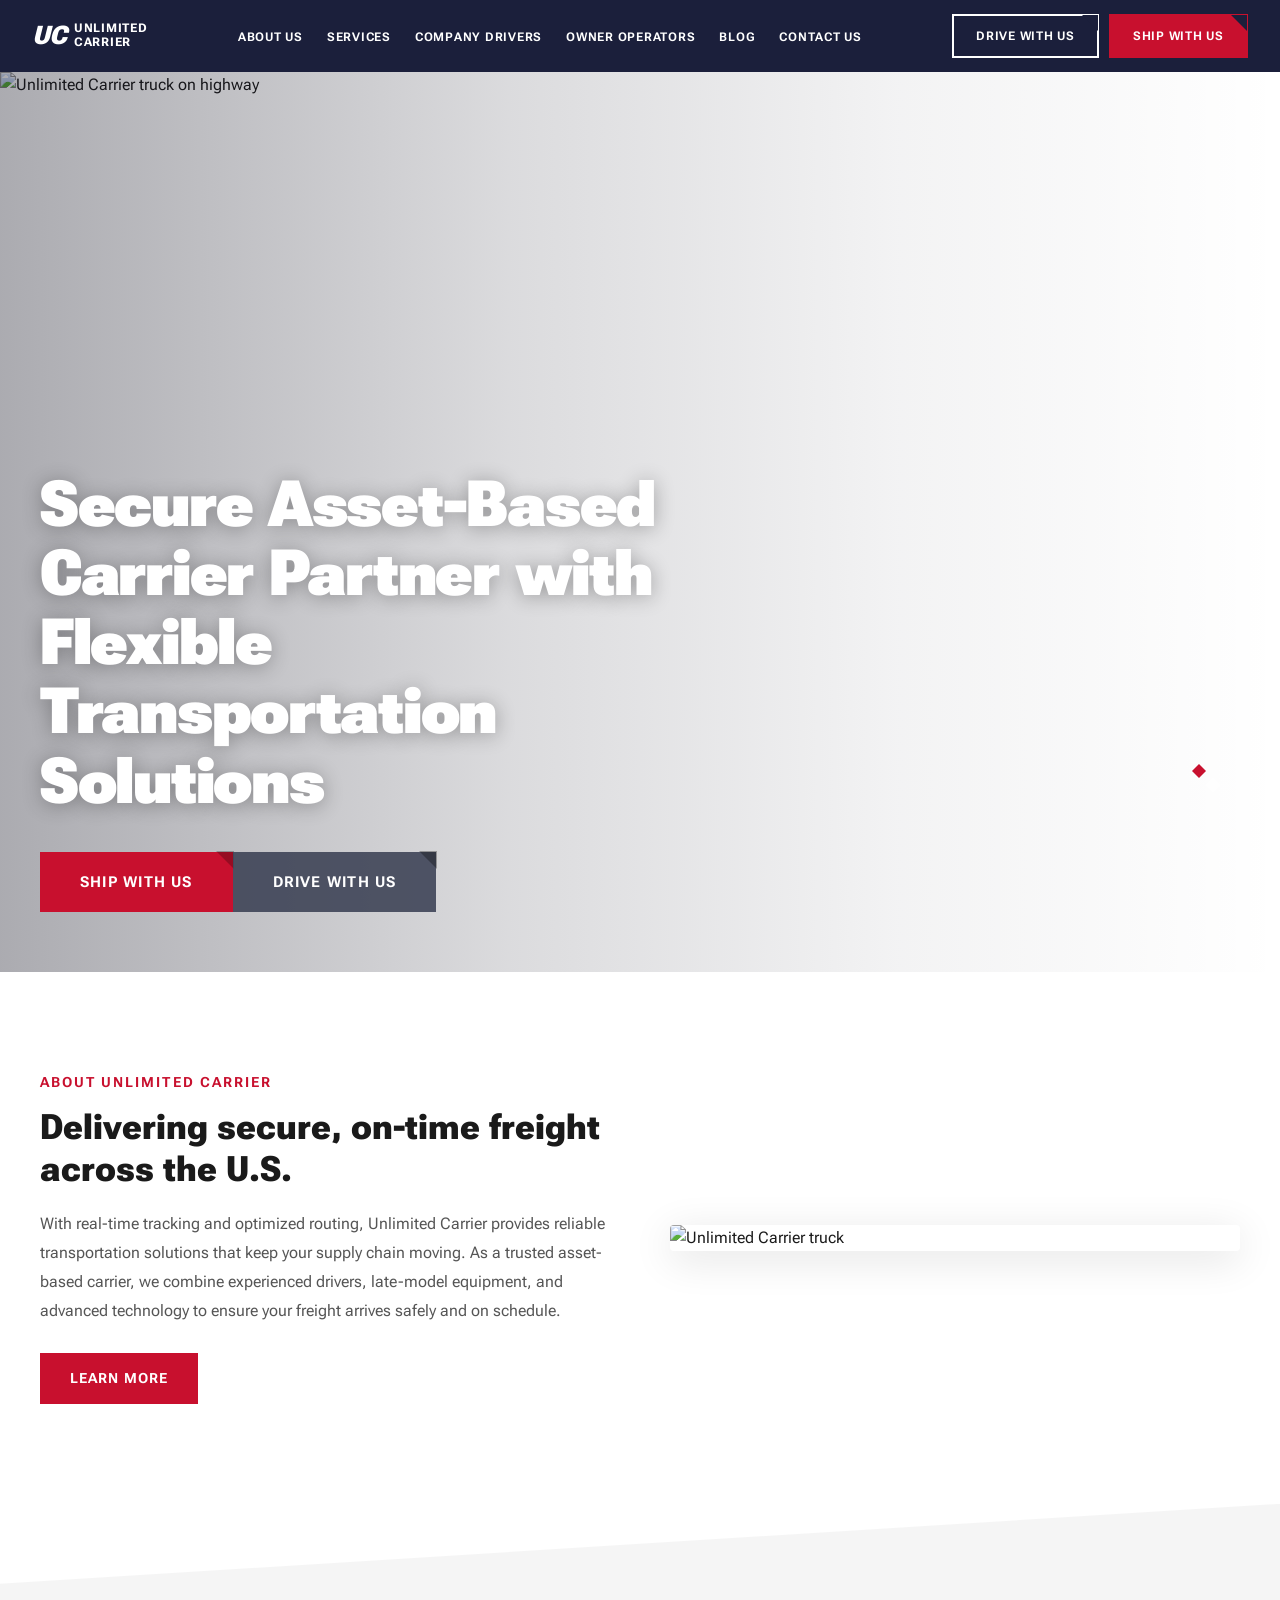
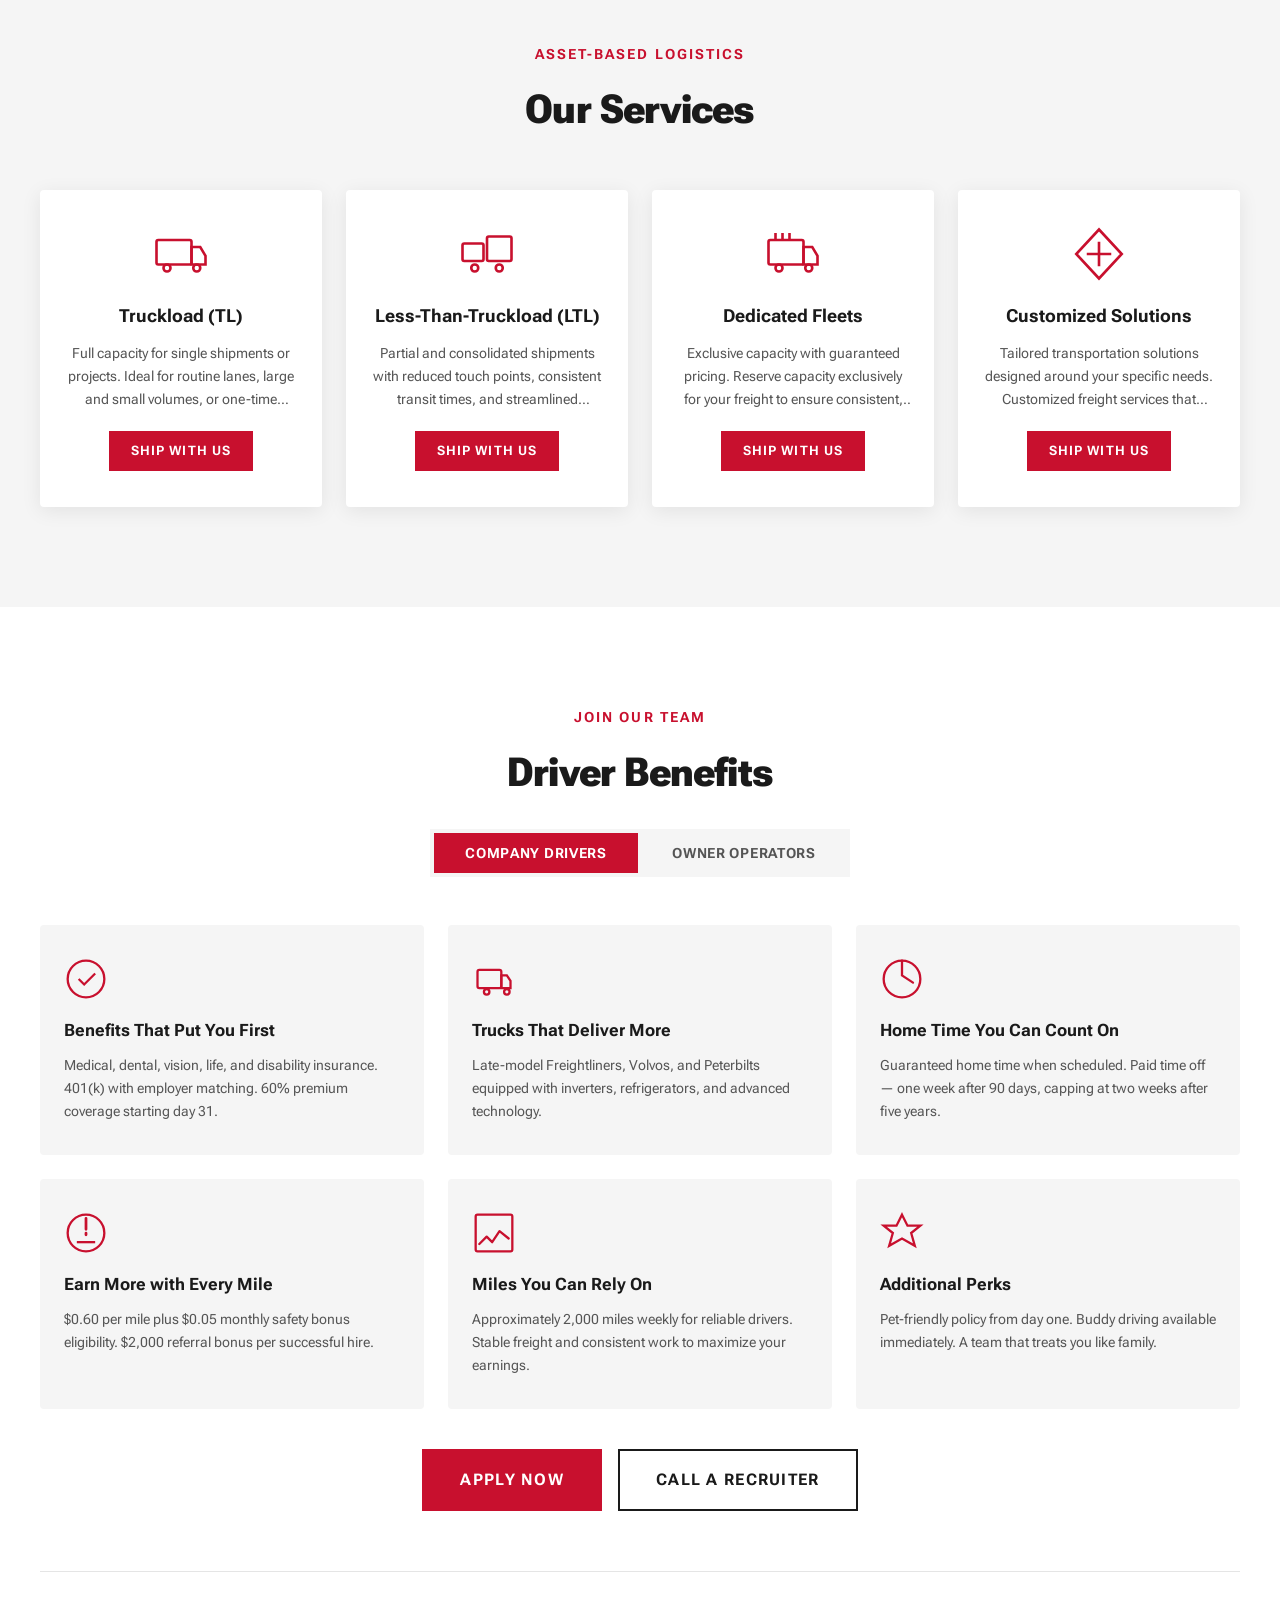
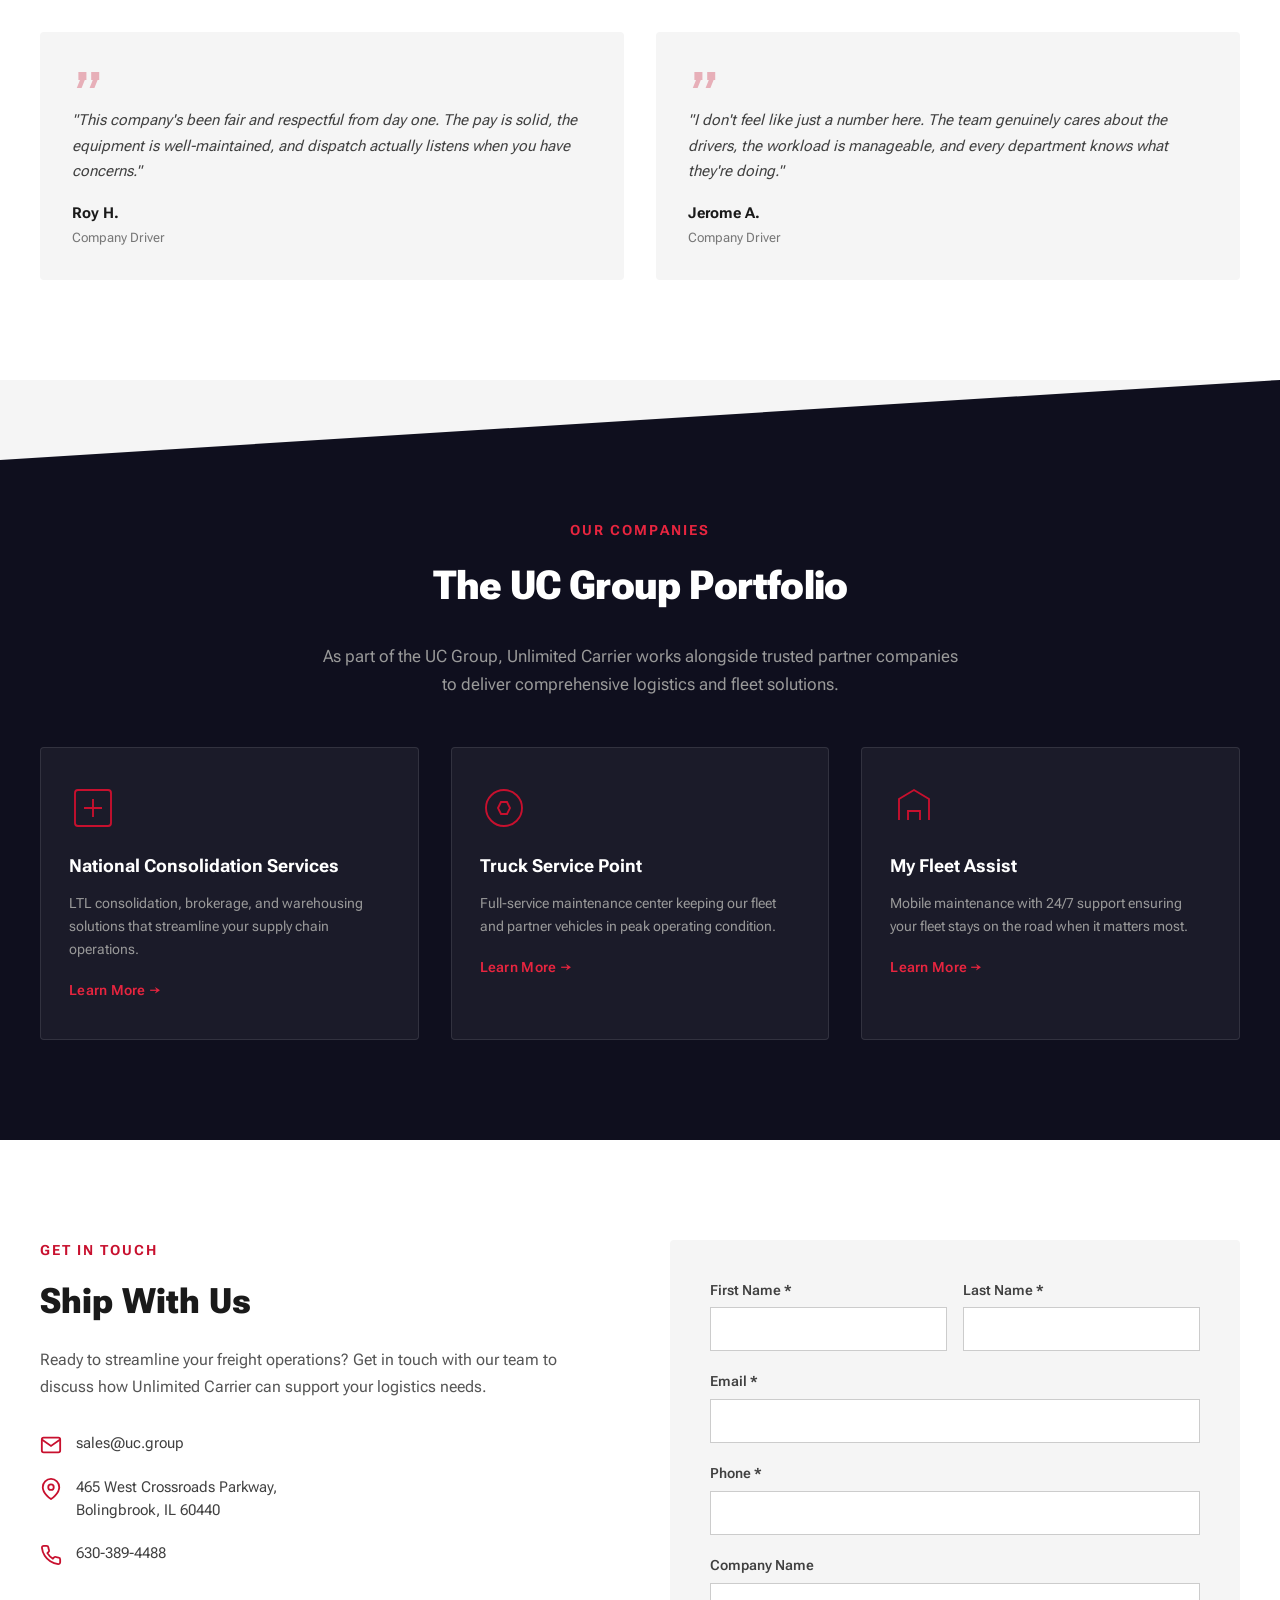
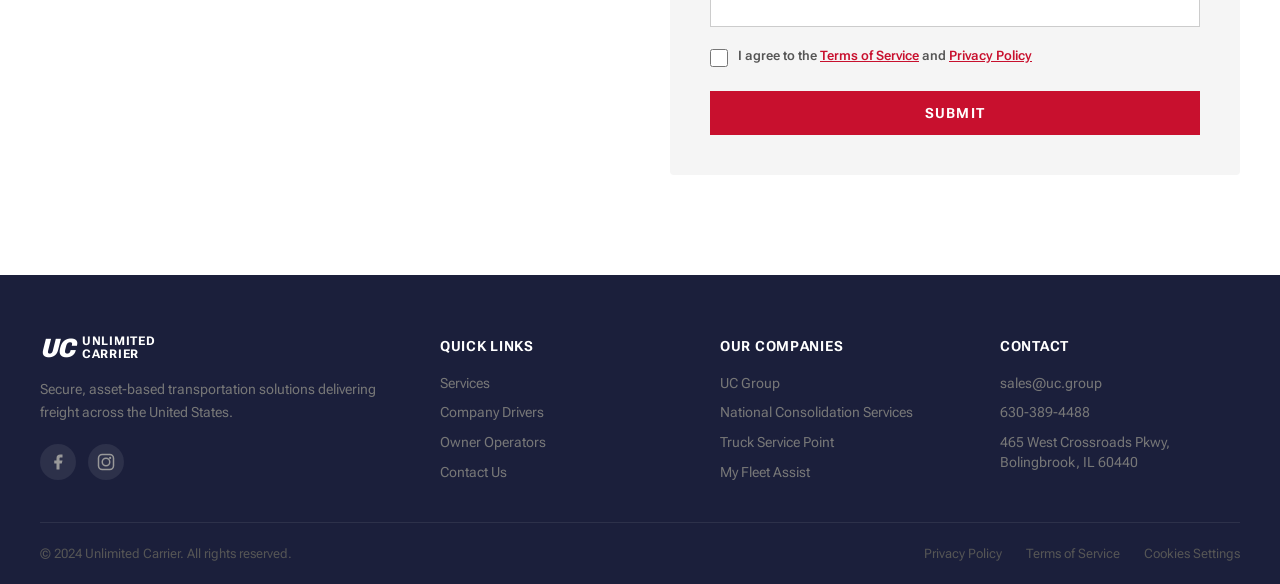
==== commit aab1c976: "Match exact design from original site - dark navy navbar, left-aligned hero, notched buttons, real i" ====
--- a/index.html
+++ b/index.html
@@ -24,16 +24,16 @@
         <span></span><span></span><span></span>
       </button>
       <ul class="nav-menu" id="navMenu">
-        <li><a href="pages/about.html">About Us</a></li>
-        <li><a href="pages/services.html">Services</a></li>
-        <li><a href="pages/company-drivers.html">Company Drivers</a></li>
-        <li><a href="pages/owner-operators.html">Owner Operators</a></li>
-        <li><a href="pages/blog.html">Blog</a></li>
-        <li><a href="pages/contact.html">Contact Us</a></li>
+        <li><a href="pages/about.html">ABOUT US</a></li>
+        <li><a href="pages/services.html">SERVICES</a></li>
+        <li><a href="pages/company-drivers.html">COMPANY DRIVERS</a></li>
+        <li><a href="pages/owner-operators.html">OWNER OPERATORS</a></li>
+        <li><a href="pages/blog.html">BLOG</a></li>
+        <li><a href="pages/contact.html">CONTACT US</a></li>
       </ul>
       <div class="nav-cta">
-        <a href="pages/company-drivers.html" class="btn btn-outline-white">DRIVE WITH US</a>
-        <a href="pages/contact.html" class="btn btn-red">SHIP WITH US</a>
+        <a href="pages/company-drivers.html" class="btn btn-nav-outline">DRIVE WITH US<span class="btn-notch"></span></a>
+        <a href="pages/contact.html" class="btn btn-nav-red">SHIP WITH US<span class="btn-notch"></span></a>
       </div>
     </div>
   </nav>
@@ -41,17 +41,20 @@
   <!-- Hero Section -->
   <section class="hero" id="hero">
     <div class="hero-bg">
-      <img src="images/hero-bg.jpg" alt="Unlimited Carrier truck on highway" class="hero-bg-img">
+      <img src="https://cdn.prod.website-files.com/680212e07edfe6e69a507d57/681b2216e1f5e04e83c5ad60_UCxDanRyanChi-55.webp" alt="Unlimited Carrier truck on highway" class="hero-bg-img">
       <div class="hero-overlay"></div>
     </div>
     <div class="hero-content">
-      <h1>Secure Asset-Based Carrier Partner with Flexible Transportation Solutions</h1>
-      <div class="hero-buttons">
-        <a href="pages/contact.html" class="btn btn-red btn-lg">SHIP WITH US</a>
-        <a href="pages/company-drivers.html" class="btn btn-outline-white btn-lg">DRIVE WITH US</a>
-      </div>
-    </div>
-    <div class="hero-diagonal"></div>
+      <div class="container">
+        <h1>Secure Asset-Based Carrier Partner with Flexible Transportation Solutions</h1>
+        <div class="hero-buttons">
+          <a href="pages/contact.html" class="btn btn-hero-red">SHIP WITH US<span class="btn-notch"></span></a>
+          <a href="pages/company-drivers.html" class="btn btn-hero-dark">DRIVE WITH US<span class="btn-notch"></span></a>
+        </div>
+      </div>
+    </div>
+    <!-- Red diamond accent -->
+    <div class="hero-diamond"></div>
   </section>
 
   <!-- About Section -->
@@ -65,7 +68,7 @@
           <a href="pages/about.html" class="btn btn-red">LEARN MORE</a>
         </div>
         <div class="about-image">
-          <img src="images/hero-bg.jpg" alt="Unlimited Carrier truck" class="about-img">
+          <img src="https://cdn.prod.website-files.com/680212e07edfe6e69a507d57/681360dc84b262c40e062483_img-1.webp" alt="Unlimited Carrier truck" class="about-img">
           <div class="about-accent"></div>
         </div>
       </div>
--- a/css/styles.css
+++ b/css/styles.css
@@ -9,6 +9,8 @@
   --red: #C8102E;
   --red-dark: #A00D24;
   --red-light: #E8253F;
+  --navy: #1B1F3B;
+  --navy-light: #252A4A;
   --dark: #1a1a2e;
   --dark-bg: #0f0f1e;
   --gray-900: #1a1a1a;
@@ -56,9 +58,9 @@
 }
 
 .container {
-  max-width: 1200px;
+  max-width: 1280px;
   margin: 0 auto;
-  padding: 0 24px;
+  padding: 0 40px;
 }
 
 /* ===== BUTTONS ===== */
@@ -70,13 +72,35 @@
   font-family: var(--font);
   font-weight: 700;
   font-size: 0.875rem;
-  letter-spacing: 0.05em;
+  letter-spacing: 0.08em;
   border: 2px solid transparent;
-  border-radius: 4px;
+  border-radius: 0;
   cursor: pointer;
   transition: var(--transition);
   text-transform: uppercase;
   white-space: nowrap;
+  position: relative;
+}
+
+/* Notch element for buttons */
+.btn-notch {
+  position: absolute;
+  top: -1px;
+  right: -1px;
+  width: 16px;
+  height: 16px;
+  overflow: hidden;
+}
+
+.btn-notch::after {
+  content: '';
+  position: absolute;
+  top: 0;
+  right: 0;
+  width: 0;
+  height: 0;
+  border-style: solid;
+  border-width: 0 16px 16px 0;
 }
 
 .btn-red {
@@ -87,8 +111,9 @@
 .btn-red:hover {
   background: var(--red-dark);
   border-color: var(--red-dark);
-  transform: translateY(-1px);
-  box-shadow: 0 4px 12px rgba(200,16,46,0.3);
+}
+.btn-red .btn-notch::after {
+  border-color: transparent var(--white) transparent transparent;
 }
 
 .btn-outline-white {
@@ -123,6 +148,80 @@
 
 .btn-full {
   width: 100%;
+}
+
+/* ===== NAV BUTTONS WITH NOTCH ===== */
+.btn-nav-outline {
+  background: transparent;
+  color: var(--white);
+  border: 2px solid var(--white);
+  position: relative;
+}
+.btn-nav-outline .btn-notch::after {
+  border-color: transparent var(--navy) transparent transparent;
+}
+.btn-nav-outline:hover {
+  background: var(--white);
+  color: var(--navy);
+}
+
+.btn-nav-red {
+  background: var(--red);
+  color: var(--white);
+  border: 2px solid var(--red);
+  position: relative;
+}
+.btn-nav-red .btn-notch::after {
+  border-color: transparent var(--navy) transparent transparent;
+}
+.btn-nav-red:hover {
+  background: var(--red-dark);
+  border-color: var(--red-dark);
+}
+
+/* Hero buttons with notch */
+.btn-hero-red {
+  background: var(--red);
+  color: var(--white);
+  border: none;
+  padding: 18px 40px;
+  font-size: 0.95rem;
+  font-weight: 700;
+  letter-spacing: 0.08em;
+  position: relative;
+}
+.btn-hero-red .btn-notch {
+  width: 18px;
+  height: 18px;
+}
+.btn-hero-red .btn-notch::after {
+  border-width: 0 18px 18px 0;
+  border-color: transparent rgba(0,0,0,0.25) transparent transparent;
+}
+.btn-hero-red:hover {
+  background: var(--red-dark);
+}
+
+.btn-hero-dark {
+  background: rgba(55,60,80,0.85);
+  color: var(--white);
+  border: none;
+  padding: 18px 40px;
+  font-size: 0.95rem;
+  font-weight: 700;
+  letter-spacing: 0.08em;
+  position: relative;
+}
+.btn-hero-dark .btn-notch {
+  width: 18px;
+  height: 18px;
+}
+.btn-hero-dark .btn-notch::after {
+  border-width: 0 18px 18px 0;
+  border-color: transparent rgba(0,0,0,0.3) transparent transparent;
+}
+.btn-hero-dark:hover {
+  background: rgba(55,60,80,1);
 }
 
 /* ===== NAVIGATION ===== */
@@ -132,23 +231,22 @@
   left: 0;
   right: 0;
   z-index: 1000;
-  background: var(--white);
-  box-shadow: 0 2px 10px rgba(0,0,0,0.08);
+  background: var(--navy);
   transition: var(--transition);
 }
 
 .navbar.scrolled {
-  box-shadow: 0 2px 20px rgba(0,0,0,0.12);
+  box-shadow: 0 2px 20px rgba(0,0,0,0.3);
 }
 
 .nav-container {
-  max-width: 1300px;
+  max-width: 1400px;
   margin: 0 auto;
-  padding: 0 24px;
+  padding: 0 32px;
   display: flex;
   align-items: center;
   justify-content: space-between;
-  height: 80px;
+  height: 72px;
 }
 
 .nav-logo {
@@ -162,36 +260,37 @@
 }
 
 .logo-uc {
-  background: var(--red);
   color: var(--white);
   font-weight: 900;
-  font-size: 1.4rem;
-  padding: 4px 6px;
+  font-size: 1.6rem;
+  font-style: italic;
   line-height: 1;
   letter-spacing: -0.02em;
 }
 
 .logo-text {
   font-weight: 800;
-  font-size: 0.7rem;
-  line-height: 1.2;
-  letter-spacing: 0.08em;
+  font-size: 0.75rem;
+  line-height: 1.15;
+  letter-spacing: 0.06em;
   text-transform: uppercase;
-  color: var(--gray-900);
+  color: var(--white);
 }
 
 .nav-menu {
   display: flex;
   align-items: center;
-  gap: 28px;
+  gap: 24px;
 }
 
 .nav-menu a {
-  font-size: 0.9rem;
-  font-weight: 500;
-  color: var(--gray-700);
+  font-size: 0.78rem;
+  font-weight: 700;
+  color: var(--white);
   position: relative;
   padding: 4px 0;
+  letter-spacing: 0.06em;
+  text-transform: uppercase;
 }
 
 .nav-menu a::after {
@@ -206,7 +305,7 @@
 }
 
 .nav-menu a:hover {
-  color: var(--red);
+  color: var(--red-light);
 }
 
 .nav-menu a:hover::after {
@@ -215,23 +314,14 @@
 
 .nav-cta {
   display: flex;
-  gap: 12px;
+  gap: 10px;
   align-items: center;
 }
 
 .nav-cta .btn {
-  padding: 10px 20px;
-  font-size: 0.8rem;
-}
-
-.nav-cta .btn-outline-white {
-  color: var(--gray-900);
-  border-color: var(--gray-900);
-}
-
-.nav-cta .btn-outline-white:hover {
-  background: var(--gray-900);
-  color: var(--white);
+  padding: 10px 22px;
+  font-size: 0.78rem;
+  letter-spacing: 0.06em;
 }
 
 .mobile-toggle {
@@ -248,7 +338,7 @@
   display: block;
   width: 24px;
   height: 2px;
-  background: var(--gray-900);
+  background: var(--white);
   transition: var(--transition);
 }
 
@@ -257,10 +347,9 @@
   position: relative;
   min-height: 100vh;
   display: flex;
-  align-items: center;
-  justify-content: center;
+  align-items: flex-end;
   overflow: hidden;
-  margin-top: 80px;
+  margin-top: 72px;
 }
 
 .hero-bg {
@@ -278,42 +367,68 @@
 .hero-overlay {
   position: absolute;
   inset: 0;
-  background: linear-gradient(135deg, rgba(15,15,30,0.7) 0%, rgba(15,15,30,0.4) 50%, rgba(15,15,30,0.6) 100%);
+  background: linear-gradient(
+    to right,
+    rgba(15,15,30,0.35) 0%,
+    rgba(15,15,30,0.15) 40%,
+    rgba(15,15,30,0.05) 70%,
+    transparent 100%
+  );
 }
 
 .hero-content {
   position: relative;
   z-index: 2;
-  text-align: center;
-  max-width: 800px;
-  padding: 40px 24px;
+  width: 100%;
+  padding-bottom: 60px;
 }
 
 .hero-content h1 {
-  font-size: clamp(2rem, 5vw, 3.5rem);
-  font-weight: 800;
-  color: var(--white);
-  line-height: 1.15;
-  margin-bottom: 32px;
+  font-size: clamp(2.2rem, 5vw, 4rem);
+  font-weight: 900;
+  color: var(--white);
+  line-height: 1.08;
+  margin-bottom: 36px;
   letter-spacing: -0.02em;
+  max-width: 700px;
+  text-shadow: 0 2px 20px rgba(0,0,0,0.3);
 }
 
 .hero-buttons {
   display: flex;
-  gap: 16px;
-  justify-content: center;
+  gap: 0;
   flex-wrap: wrap;
 }
 
-.hero-diagonal {
+.hero-diamond {
   position: absolute;
-  bottom: -2px;
+  right: 60px;
+  bottom: 180px;
+  width: 28px;
+  height: 28px;
+  z-index: 2;
+}
+
+.hero-diamond::before,
+.hero-diamond::after {
+  content: '';
+  position: absolute;
+  width: 14px;
+  height: 14px;
+  clip-path: polygon(50% 0%, 100% 50%, 50% 100%, 0% 50%);
+}
+
+.hero-diamond::before {
+  top: 0;
   left: 0;
+  background: var(--red);
+}
+
+.hero-diamond::after {
+  bottom: 0;
   right: 0;
-  height: 80px;
   background: var(--white);
-  clip-path: polygon(0 100%, 100% 0, 100% 100%);
-  z-index: 3;
+  opacity: 0.6;
 }
 
 /* ===== SECTION UTILITIES ===== */
@@ -395,7 +510,7 @@
 }
 
 .about-img {
-  border-radius: 8px;
+  border-radius: 4px;
   box-shadow: var(--shadow-lg);
 }
 
@@ -430,7 +545,7 @@
 
 .service-card {
   background: var(--white);
-  border-radius: 8px;
+  border-radius: 4px;
   padding: 36px 24px;
   text-align: center;
   box-shadow: var(--shadow);
@@ -497,7 +612,7 @@
   gap: 4px;
   margin-bottom: 48px;
   background: var(--gray-100);
-  border-radius: 8px;
+  border-radius: 0;
   padding: 4px;
   max-width: 420px;
   margin-left: auto;
@@ -515,14 +630,13 @@
   background: transparent;
   color: var(--gray-600);
   cursor: pointer;
-  border-radius: 6px;
+  border-radius: 0;
   transition: var(--transition);
 }
 
 .tab-btn.active {
   background: var(--red);
   color: var(--white);
-  box-shadow: 0 2px 8px rgba(200,16,46,0.3);
 }
 
 .tab-btn:hover:not(.active) {
@@ -546,7 +660,7 @@
 
 .benefit-card {
   background: var(--gray-100);
-  border-radius: 8px;
+  border-radius: 4px;
   padding: 32px 24px;
   transition: var(--transition);
 }
@@ -595,7 +709,7 @@
 
 .testimonial-card {
   background: var(--gray-100);
-  border-radius: 8px;
+  border-radius: 4px;
   padding: 32px;
   position: relative;
 }
@@ -651,7 +765,7 @@
 .company-card {
   background: rgba(255,255,255,0.05);
   border: 1px solid rgba(255,255,255,0.1);
-  border-radius: 8px;
+  border-radius: 4px;
   padding: 36px 28px;
   transition: var(--transition);
 }
@@ -755,7 +869,7 @@
 /* ===== FORM ===== */
 .contact-form-wrapper {
   background: var(--gray-100);
-  border-radius: 12px;
+  border-radius: 4px;
   padding: 40px;
 }
 
@@ -785,7 +899,7 @@
   font-family: var(--font);
   font-size: 0.95rem;
   border: 1.5px solid var(--gray-300);
-  border-radius: 6px;
+  border-radius: 0;
   background: var(--white);
   transition: var(--transition);
   color: var(--gray-900);
@@ -825,7 +939,7 @@
 .form-message {
   display: none;
   padding: 12px 16px;
-  border-radius: 6px;
+  border-radius: 0;
   font-size: 0.9rem;
   margin-top: 16px;
   font-weight: 500;
@@ -847,7 +961,7 @@
 
 /* ===== FOOTER ===== */
 .footer {
-  background: var(--gray-900);
+  background: var(--navy);
   color: var(--gray-400);
   padding: 60px 0 0;
 }
@@ -857,10 +971,6 @@
   grid-template-columns: 1.5fr 1fr 1fr 1fr;
   gap: 40px;
   padding-bottom: 40px;
-}
-
-.footer-logo .logo-uc {
-  background: var(--red);
 }
 
 .footer-logo .logo-text {
@@ -975,28 +1085,28 @@
     display: flex;
     flex-direction: column;
     position: absolute;
-    top: 80px;
+    top: 72px;
     left: 0;
     right: 0;
-    background: var(--white);
+    background: var(--navy);
     padding: 24px;
-    box-shadow: 0 8px 20px rgba(0,0,0,0.1);
+    box-shadow: 0 8px 20px rgba(0,0,0,0.3);
     gap: 0;
   }
   .nav-menu.active li {
     padding: 12px 0;
-    border-bottom: 1px solid var(--gray-200);
+    border-bottom: 1px solid rgba(255,255,255,0.1);
   }
   .nav-cta.active {
     display: flex;
     flex-direction: column;
     position: absolute;
-    top: calc(80px + var(--menu-height, 320px));
+    top: calc(72px + var(--menu-height, 320px));
     left: 0;
     right: 0;
-    background: var(--white);
+    background: var(--navy);
     padding: 0 24px 24px;
-    box-shadow: 0 8px 20px rgba(0,0,0,0.1);
+    box-shadow: 0 8px 20px rgba(0,0,0,0.3);
   }
   .mobile-toggle {
     display: flex;
@@ -1015,7 +1125,7 @@
     min-height: 80vh;
   }
   .hero-content h1 {
-    font-size: 1.8rem;
+    font-size: 2rem;
   }
 
   .about-grid {
@@ -1069,13 +1179,21 @@
 
   .hero-buttons {
     flex-direction: column;
-    align-items: center;
+    align-items: flex-start;
+  }
+
+  .hero-diamond {
+    display: none;
+  }
+
+  .container {
+    padding: 0 20px;
   }
 }
 
 /* ===== PAGE HEADER (for inner pages) ===== */
 .page-header {
-  background: var(--dark-bg);
+  background: var(--navy);
   padding: 140px 0 80px;
   text-align: center;
   position: relative;
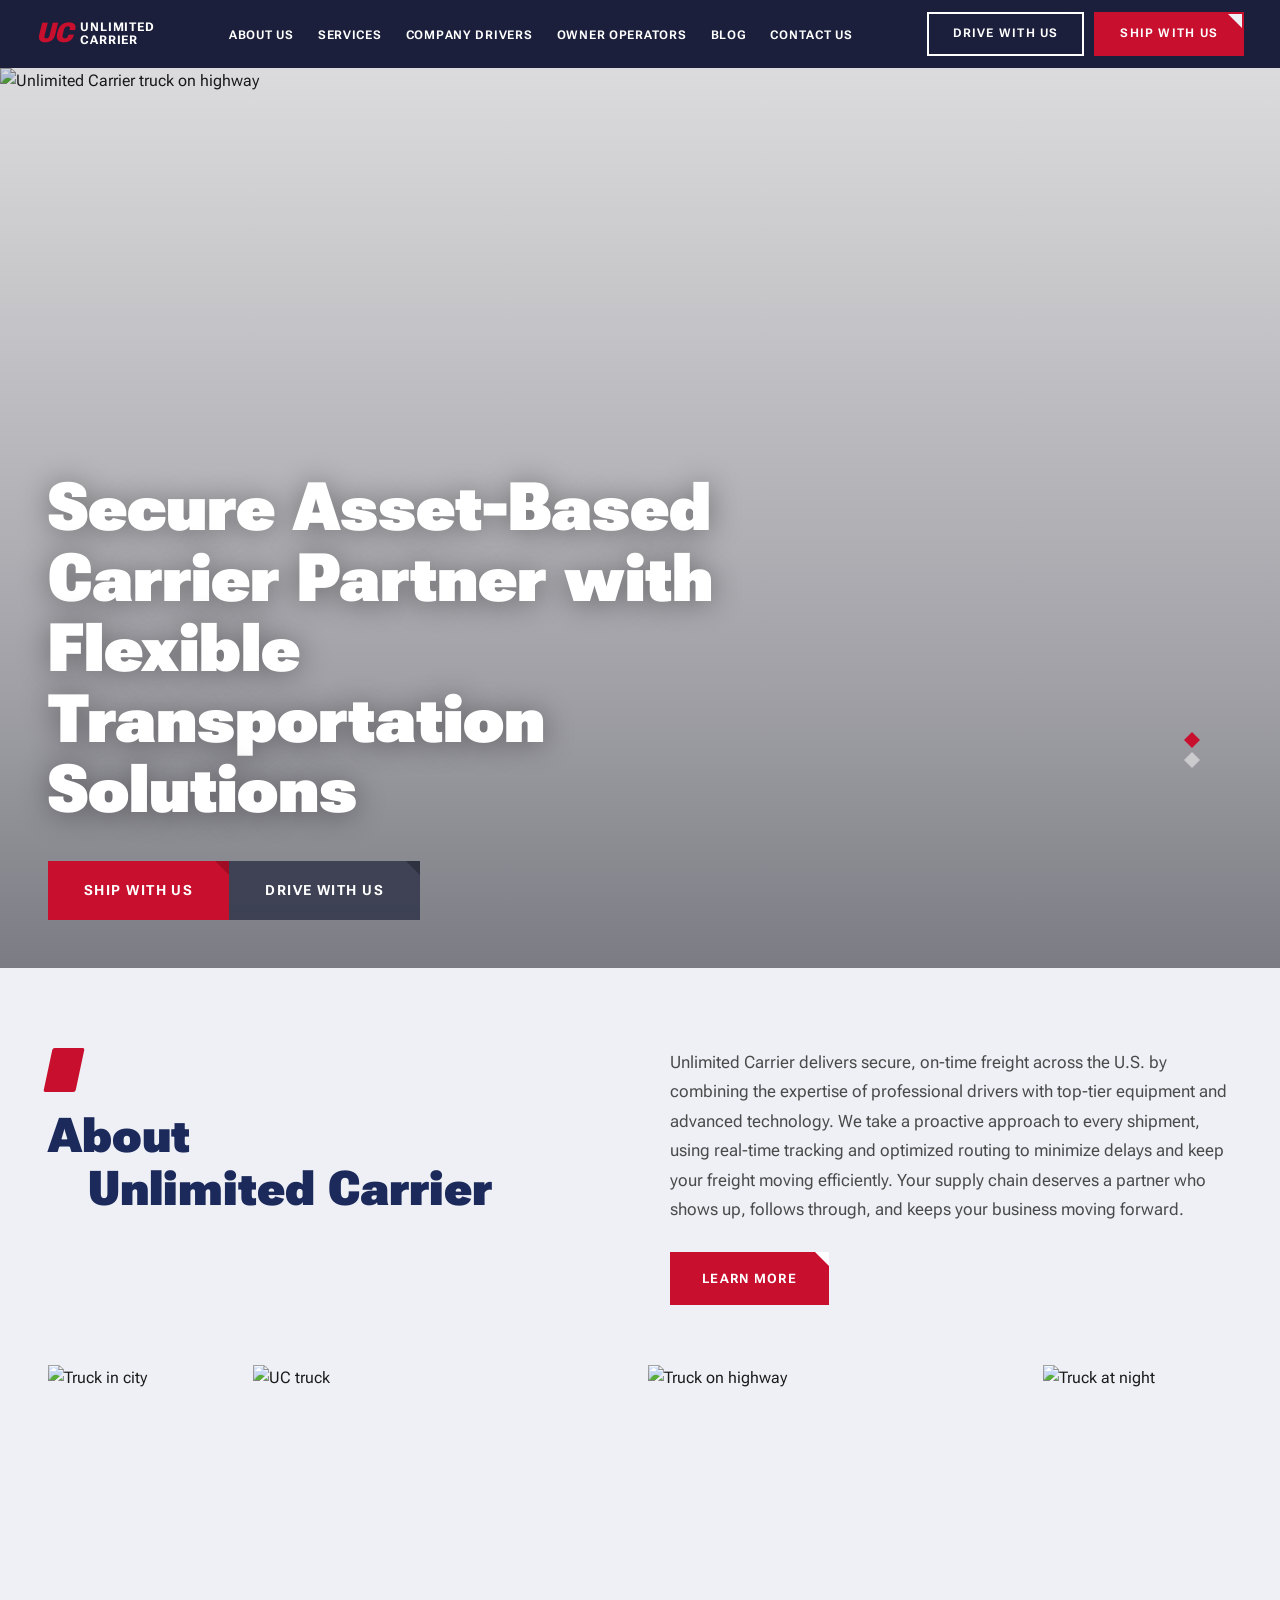
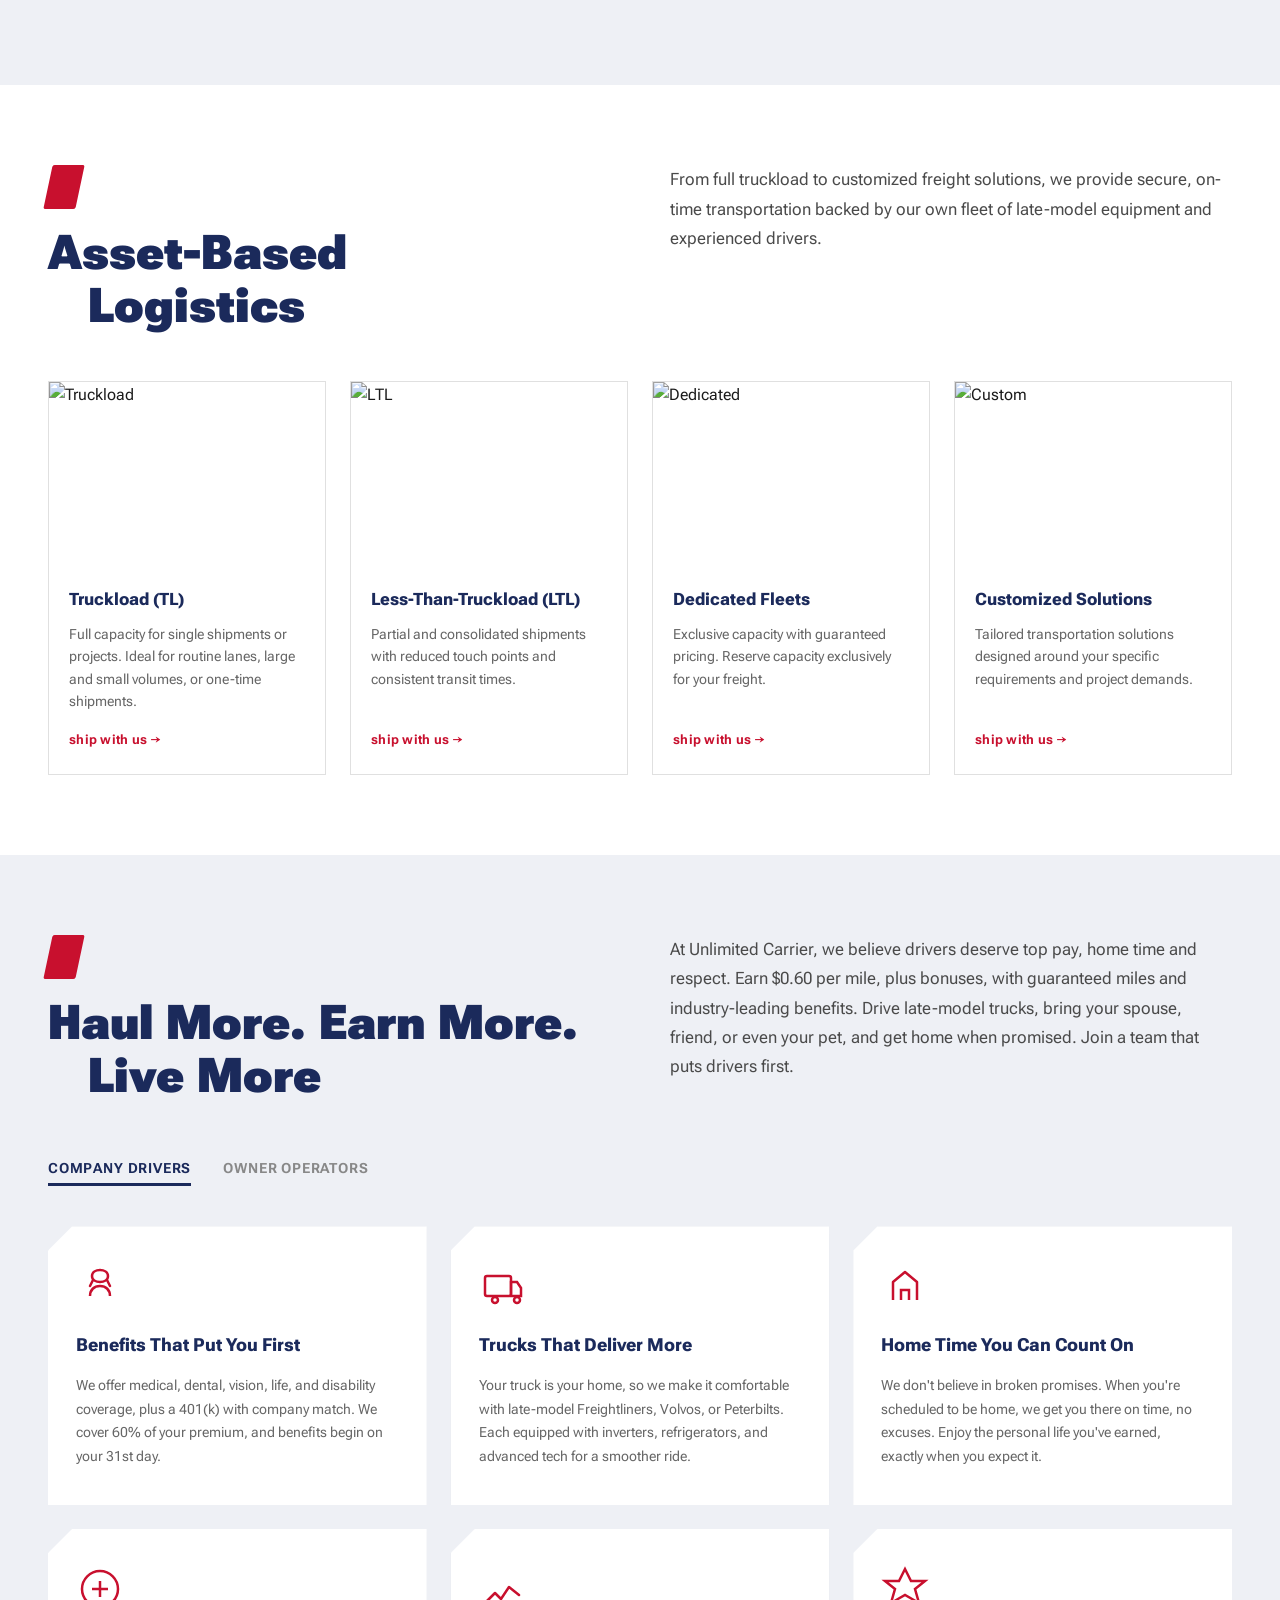
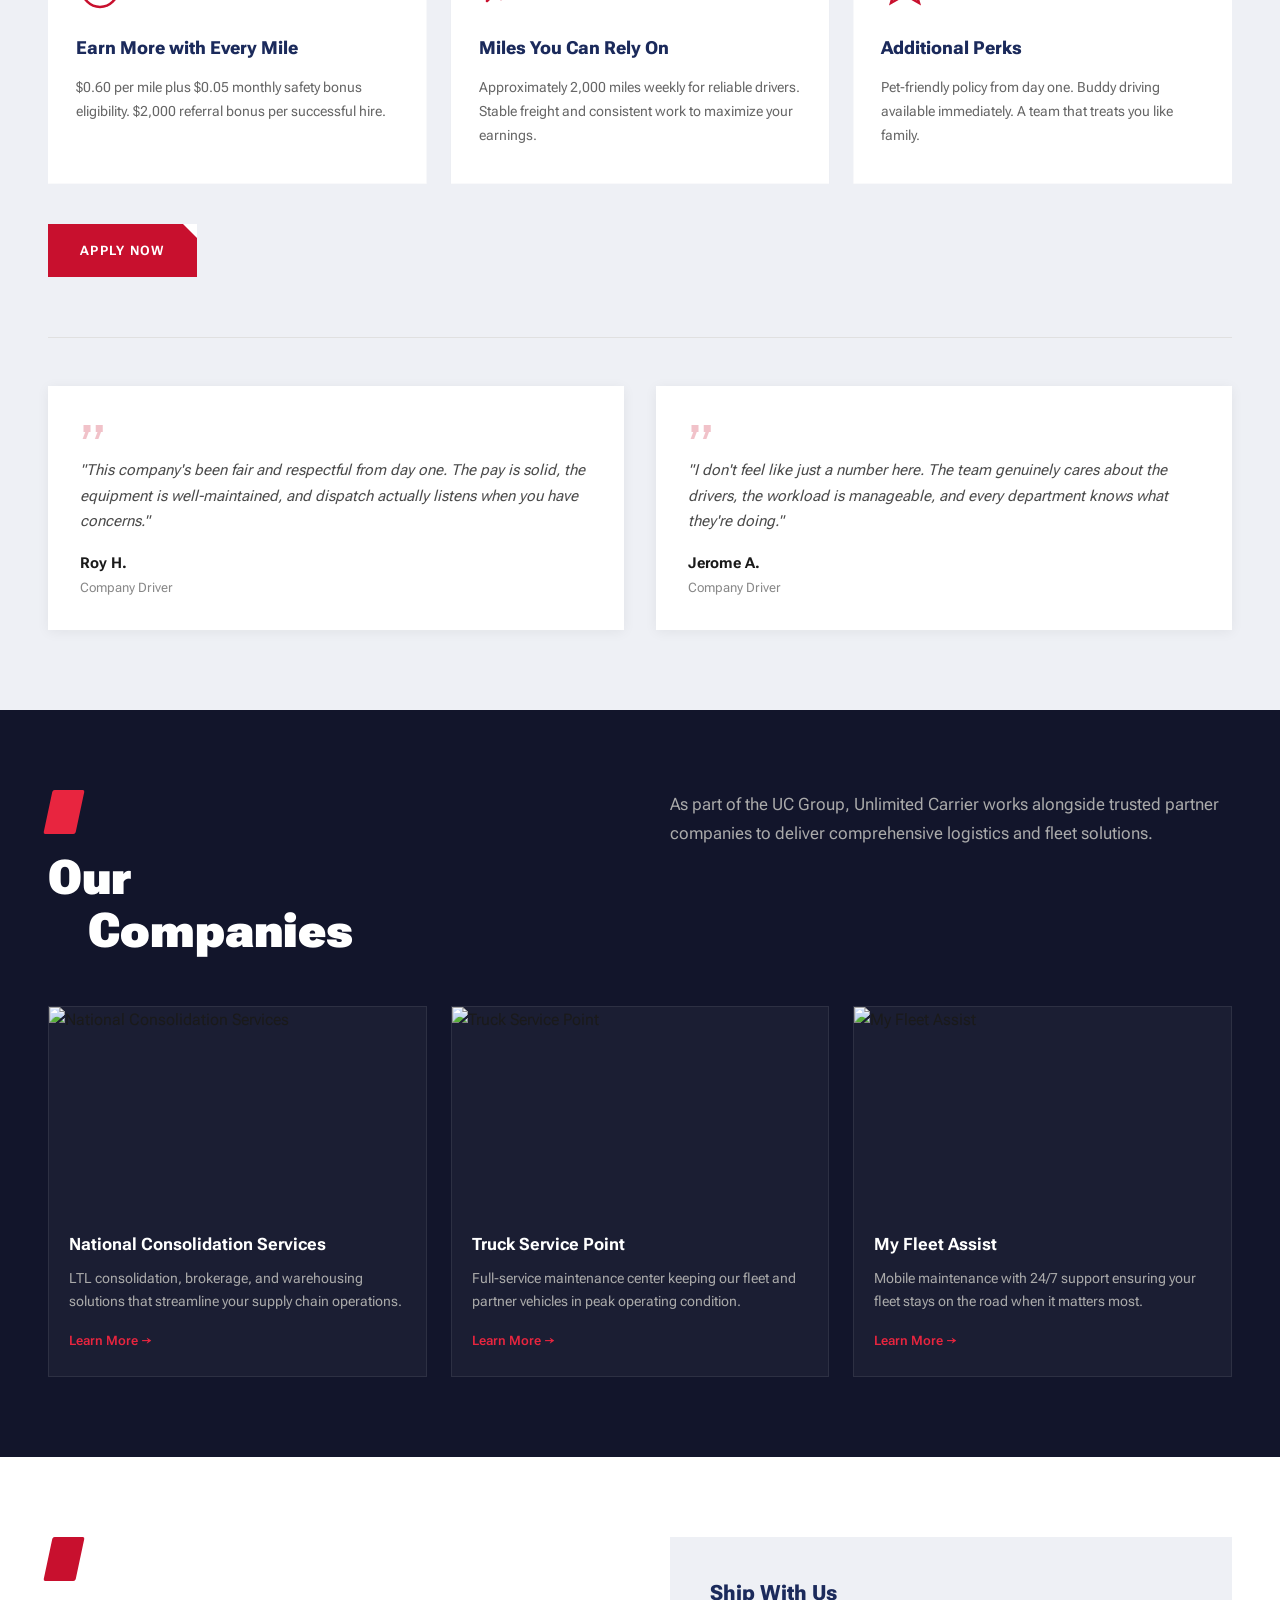
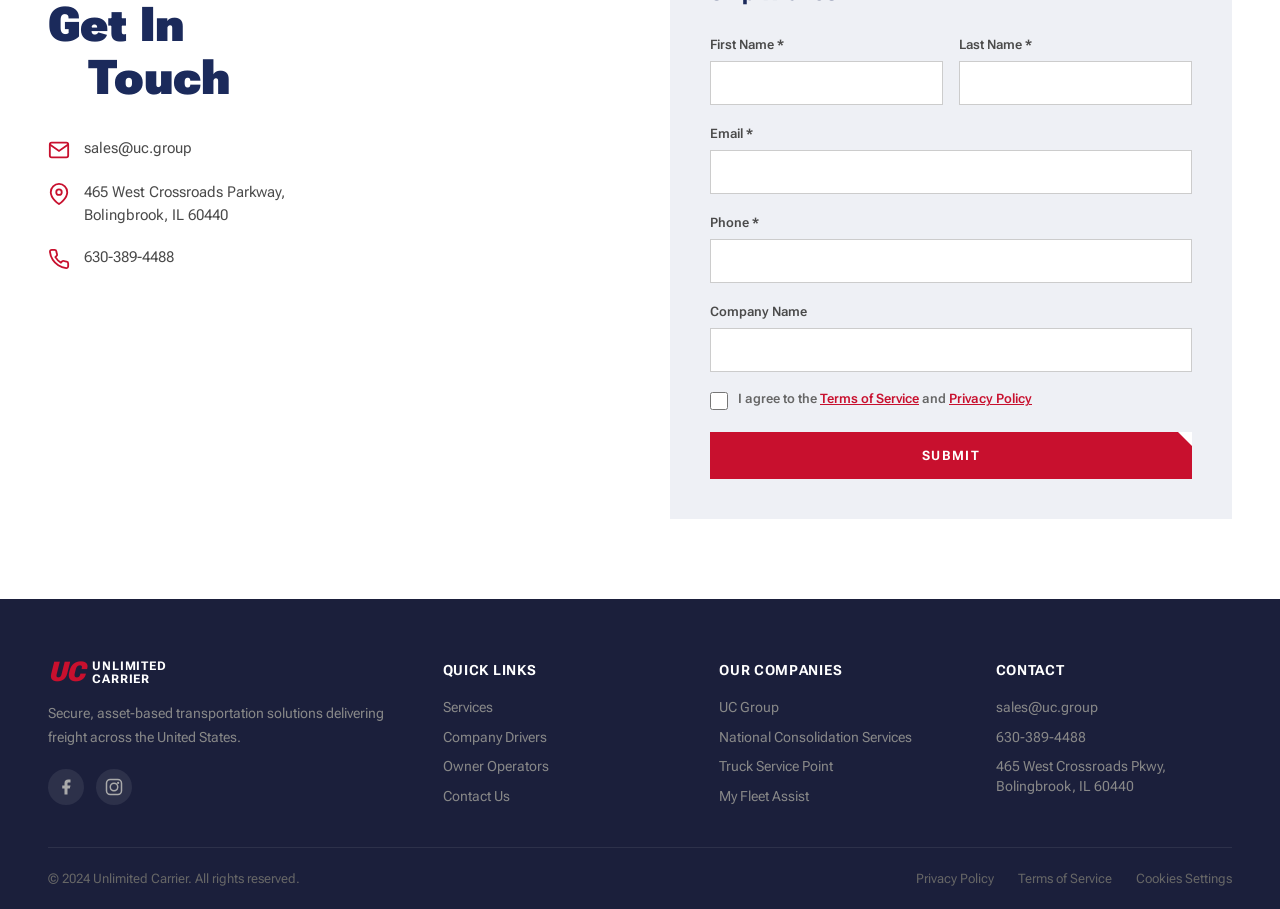
==== commit 9eb9af49: "Pixel-perfect redesign matching original site layout exactly - Dark navy navbar with white UC italic" ====
--- a/index.html
+++ b/index.html
@@ -4,10 +4,10 @@
   <meta charset="UTF-8">
   <meta name="viewport" content="width=device-width, initial-scale=1.0">
   <title>Unlimited Carrier | Secure Asset-Based Carrier Partner</title>
-  <meta name="description" content="Unlimited Carrier delivers secure, on-time freight across the U.S. with real-time tracking and optimized routing. Asset-based logistics solutions.">
+  <meta name="description" content="Unlimited Carrier delivers secure, on-time freight across the U.S. with real-time tracking and optimized routing. Fuel card solutions for trucking fleets.">
   <link rel="preconnect" href="https://fonts.googleapis.com">
   <link rel="preconnect" href="https://fonts.gstatic.com" crossorigin>
-  <link href="https://fonts.googleapis.com/css2?family=Roboto+Flex:wght@400;500;600;700;800;900&display=swap" rel="stylesheet">
+  <link href="https://fonts.googleapis.com/css2?family=Roboto+Flex:opsz,wght@8..144,400;8..144,500;8..144,600;8..144,700;8..144,800;8..144,900&display=swap" rel="stylesheet">
   <link rel="stylesheet" href="css/styles.css">
 </head>
 <body>
@@ -16,7 +16,7 @@
     <div class="nav-container">
       <a href="index.html" class="nav-logo">
         <div class="logo">
-          <span class="logo-uc">UC</span>
+          <span class="logo-icon"><em>UC</em></span>
           <span class="logo-text">UNLIMITED<br>CARRIER</span>
         </div>
       </a>
@@ -32,8 +32,8 @@
         <li><a href="pages/contact.html">CONTACT US</a></li>
       </ul>
       <div class="nav-cta">
-        <a href="pages/company-drivers.html" class="btn btn-nav-outline">DRIVE WITH US<span class="btn-notch"></span></a>
-        <a href="pages/contact.html" class="btn btn-nav-red">SHIP WITH US<span class="btn-notch"></span></a>
+        <a href="pages/company-drivers.html" class="btn btn-nav-outline">DRIVE WITH US<span class="btn-notch dark"></span></a>
+        <a href="pages/contact.html" class="btn btn-nav-red">SHIP WITH US<span class="btn-notch light"></span></a>
       </div>
     </div>
   </nav>
@@ -48,28 +48,42 @@
       <div class="container">
         <h1>Secure Asset-Based Carrier Partner with Flexible Transportation Solutions</h1>
         <div class="hero-buttons">
-          <a href="pages/contact.html" class="btn btn-hero-red">SHIP WITH US<span class="btn-notch"></span></a>
-          <a href="pages/company-drivers.html" class="btn btn-hero-dark">DRIVE WITH US<span class="btn-notch"></span></a>
-        </div>
-      </div>
-    </div>
-    <!-- Red diamond accent -->
-    <div class="hero-diamond"></div>
+          <a href="pages/contact.html" class="btn btn-hero-red">SHIP WITH US<span class="btn-notch light"></span></a>
+          <a href="pages/company-drivers.html" class="btn btn-hero-dark">DRIVE WITH US<span class="btn-notch dark"></span></a>
+        </div>
+      </div>
+    </div>
+    <div class="hero-diamond">
+      <span class="diamond-red"></span>
+      <span class="diamond-white"></span>
+    </div>
   </section>
 
   <!-- About Section -->
   <section class="about-section" id="about">
     <div class="container">
       <div class="about-grid">
-        <div class="about-content">
-          <h4 class="section-label">About Unlimited Carrier</h4>
-          <h2>Delivering secure, on-time freight across the U.S.</h2>
-          <p>With real-time tracking and optimized routing, Unlimited Carrier provides reliable transportation solutions that keep your supply chain moving. As a trusted asset-based carrier, we combine experienced drivers, late-model equipment, and advanced technology to ensure your freight arrives safely and on schedule.</p>
-          <a href="pages/about.html" class="btn btn-red">LEARN MORE</a>
-        </div>
-        <div class="about-image">
-          <img src="https://cdn.prod.website-files.com/680212e07edfe6e69a507d57/681360dc84b262c40e062483_img-1.webp" alt="Unlimited Carrier truck" class="about-img">
-          <div class="about-accent"></div>
+        <div class="about-left">
+          <div class="slash-icon"></div>
+          <h2 class="about-heading">About<br><span class="indent">Unlimited Carrier</span></h2>
+        </div>
+        <div class="about-right">
+          <p>Unlimited Carrier delivers secure, on-time freight across the U.S. by combining the expertise of professional drivers with top-tier equipment and advanced technology. We take a proactive approach to every shipment, using real-time tracking and optimized routing to minimize delays and keep your freight moving efficiently. Your supply chain deserves a partner who shows up, follows through, and keeps your business moving forward.</p>
+          <a href="pages/about.html" class="btn btn-red-notch">LEARN MORE<span class="btn-notch light"></span></a>
+        </div>
+      </div>
+      <div class="about-images">
+        <div class="about-img-item">
+          <img src="https://cdn.prod.website-files.com/680212e07edfe6e69a507d57/681360dc84b262c40e062483_img-1.webp" alt="Truck in city">
+        </div>
+        <div class="about-img-item large">
+          <img src="https://cdn.prod.website-files.com/680212e07edfe6e69a507d57/681360dc3abe06fc9335bb02_img-2.webp" alt="UC truck">
+        </div>
+        <div class="about-img-item large">
+          <img src="https://cdn.prod.website-files.com/680212e07edfe6e69a507d57/681360dc63bcaa16291ac0cb_img-3.webp" alt="Truck on highway">
+        </div>
+        <div class="about-img-item">
+          <img src="https://cdn.prod.website-files.com/680212e07edfe6e69a507d57/681360dc6963abfad9a5254d_img-4.webp" alt="Truck at night">
         </div>
       </div>
     </div>
@@ -77,43 +91,49 @@
 
   <!-- Services Section -->
   <section class="services-section" id="services">
-    <div class="diagonal-top"></div>
-    <div class="container">
-      <h4 class="section-label text-center">Asset-Based Logistics</h4>
-      <h2 class="section-title text-center">Our Services</h2>
+    <div class="container">
+      <div class="services-header">
+        <div class="services-left">
+          <div class="slash-icon"></div>
+          <h2 class="services-heading">Asset-Based<br><span class="indent">Logistics</span></h2>
+        </div>
+        <div class="services-right">
+          <p>From full truckload to customized freight solutions, we provide secure, on-time transportation backed by our own fleet of late-model equipment and experienced drivers.</p>
+        </div>
+      </div>
       <div class="services-grid">
-        <div class="service-card">
-          <div class="service-icon">
-            <svg viewBox="0 0 64 64" fill="none" xmlns="http://www.w3.org/2000/svg"><rect x="4" y="16" width="40" height="28" rx="2" stroke="currentColor" stroke-width="3"/><path d="M44 24h10l6 10v10H44V24z" stroke="currentColor" stroke-width="3"/><circle cx="16" cy="48" r="4" stroke="currentColor" stroke-width="3"/><circle cx="50" cy="48" r="4" stroke="currentColor" stroke-width="3"/></svg>
-          </div>
-          <h3>Truckload (TL)</h3>
-          <p>Full capacity for single shipments or projects. Ideal for routine lanes, large and small volumes, or one-time shipments with predictability and transparency.</p>
-          <a href="pages/contact.html" class="btn btn-red btn-sm">SHIP WITH US</a>
-        </div>
-        <div class="service-card">
-          <div class="service-icon">
-            <svg viewBox="0 0 64 64" fill="none" xmlns="http://www.w3.org/2000/svg"><rect x="4" y="20" width="24" height="20" rx="2" stroke="currentColor" stroke-width="3"/><rect x="32" y="12" width="28" height="28" rx="2" stroke="currentColor" stroke-width="3"/><circle cx="18" cy="48" r="4" stroke="currentColor" stroke-width="3"/><circle cx="46" cy="48" r="4" stroke="currentColor" stroke-width="3"/></svg>
-          </div>
-          <h3>Less-Than-Truckload (LTL)</h3>
-          <p>Partial and consolidated shipments with reduced touch points, consistent transit times, and streamlined inventory to reduce shipping expenses.</p>
-          <a href="pages/contact.html" class="btn btn-red btn-sm">SHIP WITH US</a>
-        </div>
-        <div class="service-card">
-          <div class="service-icon">
-            <svg viewBox="0 0 64 64" fill="none" xmlns="http://www.w3.org/2000/svg"><rect x="4" y="16" width="40" height="28" rx="2" stroke="currentColor" stroke-width="3"/><path d="M44 24h10l6 10v10H44V24z" stroke="currentColor" stroke-width="3"/><circle cx="16" cy="48" r="4" stroke="currentColor" stroke-width="3"/><circle cx="50" cy="48" r="4" stroke="currentColor" stroke-width="3"/><path d="M12 8v8M20 8v8M28 8v8" stroke="currentColor" stroke-width="3"/></svg>
-          </div>
-          <h3>Dedicated Fleets</h3>
-          <p>Exclusive capacity with guaranteed pricing. Reserve capacity exclusively for your freight to ensure consistent, on-time deliveries with minimized delays.</p>
-          <a href="pages/contact.html" class="btn btn-red btn-sm">SHIP WITH US</a>
-        </div>
-        <div class="service-card">
-          <div class="service-icon">
-            <svg viewBox="0 0 64 64" fill="none" xmlns="http://www.w3.org/2000/svg"><path d="M32 4L58 32L32 60L6 32L32 4z" stroke="currentColor" stroke-width="3"/><path d="M32 18v28M18 32h28" stroke="currentColor" stroke-width="3"/></svg>
-          </div>
-          <h3>Customized Solutions</h3>
-          <p>Tailored transportation solutions designed around your specific needs. Customized freight services that address unique requirements and project demands.</p>
-          <a href="pages/contact.html" class="btn btn-red btn-sm">SHIP WITH US</a>
-        </div>
+        <a href="pages/contact.html" class="service-card">
+          <img src="https://cdn.prod.website-files.com/680212e07edfe6e69a507d57/68135e243324866535591f99_Truck%20Load%20(TL).webp" alt="Truckload">
+          <div class="service-card-body">
+            <h3>Truckload (TL)</h3>
+            <p>Full capacity for single shipments or projects. Ideal for routine lanes, large and small volumes, or one-time shipments.</p>
+            <span class="service-link">ship with us →</span>
+          </div>
+        </a>
+        <a href="pages/contact.html" class="service-card">
+          <img src="https://cdn.prod.website-files.com/680212e07edfe6e69a507d57/68135e23dfc1f3401047237c_Less%20Than%20Truckload%20(LTL).webp" alt="LTL">
+          <div class="service-card-body">
+            <h3>Less-Than-Truckload (LTL)</h3>
+            <p>Partial and consolidated shipments with reduced touch points and consistent transit times.</p>
+            <span class="service-link">ship with us →</span>
+          </div>
+        </a>
+        <a href="pages/contact.html" class="service-card">
+          <img src="https://cdn.prod.website-files.com/680212e07edfe6e69a507d57/68135e2341b3120aee3a50f5_Dedicated%20Fleets.webp" alt="Dedicated">
+          <div class="service-card-body">
+            <h3>Dedicated Fleets</h3>
+            <p>Exclusive capacity with guaranteed pricing. Reserve capacity exclusively for your freight.</p>
+            <span class="service-link">ship with us →</span>
+          </div>
+        </a>
+        <a href="pages/contact.html" class="service-card">
+          <img src="https://cdn.prod.website-files.com/680212e07edfe6e69a507d57/68135e23043b38d45609a0e0_Customized%20Solutions.webp" alt="Custom">
+          <div class="service-card-body">
+            <h3>Customized Solutions</h3>
+            <p>Tailored transportation solutions designed around your specific requirements and project demands.</p>
+            <span class="service-link">ship with us →</span>
+          </div>
+        </a>
       </div>
     </div>
   </section>
@@ -121,8 +141,17 @@
   <!-- Drivers Section -->
   <section class="drivers-section" id="drivers">
     <div class="container">
-      <h4 class="section-label text-center">Join Our Team</h4>
-      <h2 class="section-title text-center">Driver Benefits</h2>
+      <div class="drivers-header">
+        <div class="drivers-left">
+          <div class="slash-icon"></div>
+          <h2 class="drivers-heading">Haul More. Earn More.<br><span class="indent">Live More</span></h2>
+        </div>
+        <div class="drivers-right">
+          <p>At Unlimited Carrier, we believe drivers deserve top pay, home time and respect. Earn $0.60 per mile, plus bonuses, with guaranteed miles and industry-leading benefits. Drive late-model trucks, bring your spouse, friend, or even your pet, and get home when promised. Join a team that puts drivers first.</p>
+        </div>
+      </div>
+
+      <!-- Tabs -->
       <div class="driver-tabs">
         <button class="tab-btn active" data-tab="company">COMPANY DRIVERS</button>
         <button class="tab-btn" data-tab="owner">OWNER OPERATORS</button>
@@ -133,35 +162,37 @@
         <div class="benefits-grid">
           <div class="benefit-card">
             <div class="benefit-icon">
-              <svg viewBox="0 0 48 48" fill="none"><path d="M24 4C13 4 4 13 4 24s9 20 20 20 20-9 20-20S35 4 24 4z" stroke="currentColor" stroke-width="2.5"/><path d="M16 24l6 6 12-12" stroke="currentColor" stroke-width="2.5"/></svg>
+              <svg viewBox="0 0 48 48" fill="none"><path d="M24 8c-4 0-8 2-8 6s4 6 8 6 8-2 8-6-4-6-8-6z" stroke="currentColor" stroke-width="2.5"/><path d="M14 34c0-6 4-10 10-10s10 4 10 10" stroke="currentColor" stroke-width="2.5"/><path d="M17 18l-3 6M31 18l3 6" stroke="currentColor" stroke-width="2.5" stroke-linecap="round"/></svg>
             </div>
             <h3>Benefits That Put You First</h3>
-            <p>Medical, dental, vision, life, and disability insurance. 401(k) with employer matching. 60% premium coverage starting day 31.</p>
+            <p>We offer medical, dental, vision, life, and disability coverage, plus a 401(k) with company match. We cover 60% of your premium, and benefits begin on your 31st day.</p>
           </div>
           <div class="benefit-card">
             <div class="benefit-icon">
               <svg viewBox="0 0 48 48" fill="none"><rect x="6" y="14" width="26" height="20" rx="2" stroke="currentColor" stroke-width="2.5"/><path d="M32 20h6l4 6v8H32V20z" stroke="currentColor" stroke-width="2.5"/><circle cx="16" cy="38" r="3" stroke="currentColor" stroke-width="2.5"/><circle cx="38" cy="38" r="3" stroke="currentColor" stroke-width="2.5"/></svg>
             </div>
             <h3>Trucks That Deliver More</h3>
-            <p>Late-model Freightliners, Volvos, and Peterbilts equipped with inverters, refrigerators, and advanced technology.</p>
-          </div>
-          <div class="benefit-card">
-            <div class="benefit-icon">
-              <svg viewBox="0 0 48 48" fill="none"><path d="M24 4v16l12 8" stroke="currentColor" stroke-width="2.5" stroke-linecap="round"/><circle cx="24" cy="24" r="20" stroke="currentColor" stroke-width="2.5"/></svg>
+            <p>Your truck is your home, so we make it comfortable with late-model Freightliners, Volvos, or Peterbilts. Each equipped with inverters, refrigerators, and advanced tech for a smoother ride.</p>
+          </div>
+          <div class="benefit-card">
+            <div class="benefit-icon">
+              <svg viewBox="0 0 48 48" fill="none"><path d="M12 38V20l12-10 12 10v18" stroke="currentColor" stroke-width="2.5" stroke-linejoin="round"/><path d="M20 38v-10h8v10" stroke="currentColor" stroke-width="2.5"/></svg>
             </div>
             <h3>Home Time You Can Count On</h3>
-            <p>Guaranteed home time when scheduled. Paid time off — one week after 90 days, capping at two weeks after five years.</p>
-          </div>
-          <div class="benefit-card">
-            <div class="benefit-icon">
-              <svg viewBox="0 0 48 48" fill="none"><path d="M24 8v12M24 24v2" stroke="currentColor" stroke-width="3" stroke-linecap="round"/><circle cx="24" cy="24" r="20" stroke="currentColor" stroke-width="2.5"/><path d="M14 34h20" stroke="currentColor" stroke-width="2.5"/></svg>
+            <p>We don't believe in broken promises. When you're scheduled to be home, we get you there on time, no excuses. Enjoy the personal life you've earned, exactly when you expect it.</p>
+          </div>
+        </div>
+        <div class="benefits-grid" style="margin-top:24px;">
+          <div class="benefit-card">
+            <div class="benefit-icon">
+              <svg viewBox="0 0 48 48" fill="none"><circle cx="24" cy="24" r="18" stroke="currentColor" stroke-width="2.5"/><path d="M16 24h16M24 16v16" stroke="currentColor" stroke-width="2.5"/></svg>
             </div>
             <h3>Earn More with Every Mile</h3>
             <p>$0.60 per mile plus $0.05 monthly safety bonus eligibility. $2,000 referral bonus per successful hire.</p>
           </div>
           <div class="benefit-card">
             <div class="benefit-icon">
-              <svg viewBox="0 0 48 48" fill="none"><path d="M8 36l8-8 6 6 8-12 10 8" stroke="currentColor" stroke-width="2.5" stroke-linecap="round" stroke-linejoin="round"/><rect x="4" y="4" width="40" height="40" rx="2" stroke="currentColor" stroke-width="2.5"/></svg>
+              <svg viewBox="0 0 48 48" fill="none"><path d="M8 36l8-8 6 6 8-12 10 8" stroke="currentColor" stroke-width="2.5" stroke-linecap="round" stroke-linejoin="round"/></svg>
             </div>
             <h3>Miles You Can Rely On</h3>
             <p>Approximately 2,000 miles weekly for reliable drivers. Stable freight and consistent work to maximize your earnings.</p>
@@ -174,10 +205,7 @@
             <p>Pet-friendly policy from day one. Buddy driving available immediately. A team that treats you like family.</p>
           </div>
         </div>
-        <div class="driver-cta">
-          <a href="pages/company-drivers.html" class="btn btn-red btn-lg">APPLY NOW</a>
-          <a href="tel:6303894550" class="btn btn-outline-dark btn-lg">CALL A RECRUITER</a>
-        </div>
+        <a href="pages/company-drivers.html" class="btn btn-red-notch" style="margin-top:40px;">APPLY NOW<span class="btn-notch light"></span></a>
       </div>
 
       <!-- Owner Operators Tab -->
@@ -192,7 +220,7 @@
           </div>
           <div class="benefit-card">
             <div class="benefit-icon">
-              <svg viewBox="0 0 48 48" fill="none"><path d="M12 36V20M24 36V12M36 36V24" stroke="currentColor" stroke-width="3" stroke-linecap="round"/><path d="M4 40h40" stroke="currentColor" stroke-width="2.5"/></svg>
+              <svg viewBox="0 0 48 48" fill="none"><path d="M12 36V20M24 36V12M36 36V24" stroke="currentColor" stroke-width="3" stroke-linecap="round"/></svg>
             </div>
             <h3>Fuel Discount Program</h3>
             <p>Save $0.15 per gallon on fuel costs. Our discount program helps you keep more of what you earn on every mile.</p>
@@ -205,17 +233,14 @@
             <p>We work with you to set and achieve your business goals. Our team is dedicated to your success as a partner.</p>
           </div>
         </div>
-        <div class="driver-cta">
-          <a href="pages/owner-operators.html" class="btn btn-red btn-lg">APPLY NOW</a>
-          <a href="tel:6303894550" class="btn btn-outline-dark btn-lg">CALL A RECRUITER</a>
-        </div>
+        <a href="pages/owner-operators.html" class="btn btn-red-notch" style="margin-top:40px;">APPLY NOW<span class="btn-notch light"></span></a>
       </div>
 
       <!-- Testimonials -->
-      <div class="testimonials">
+      <div class="testimonials-row">
         <div class="testimonial-card">
           <div class="quote-icon">
-            <svg viewBox="0 0 40 40" fill="none"><path d="M8 20h8l-4 10H6L10 20H8V10h10v10H8zm16 0h8l-4 10h-6l4-10h-2V10h10v10h-10z" fill="currentColor"/></svg>
+            <svg viewBox="0 0 32 32" fill="currentColor"><path d="M4 16h6l-3 8H3l3-8H4V8h8v8H4zm14 0h6l-3 8h-4l3-8h-2V8h8v8h-8z"/></svg>
           </div>
           <p>"This company's been fair and respectful from day one. The pay is solid, the equipment is well-maintained, and dispatch actually listens when you have concerns."</p>
           <div class="testimonial-author">
@@ -225,7 +250,7 @@
         </div>
         <div class="testimonial-card">
           <div class="quote-icon">
-            <svg viewBox="0 0 40 40" fill="none"><path d="M8 20h8l-4 10H6L10 20H8V10h10v10H8zm16 0h8l-4 10h-6l4-10h-2V10h10v10h-10z" fill="currentColor"/></svg>
+            <svg viewBox="0 0 32 32" fill="currentColor"><path d="M4 16h6l-3 8H3l3-8H4V8h8v8H4zm14 0h6l-3 8h-4l3-8h-2V8h8v8h-8z"/></svg>
           </div>
           <p>"I don't feel like just a number here. The team genuinely cares about the drivers, the workload is manageable, and every department knows what they're doing."</p>
           <div class="testimonial-author">
@@ -239,35 +264,40 @@
 
   <!-- Companies Section -->
   <section class="companies-section" id="companies">
-    <div class="diagonal-top dark"></div>
-    <div class="container">
-      <h4 class="section-label text-center light">Our Companies</h4>
-      <h2 class="section-title text-center light">The UC Group Portfolio</h2>
-      <p class="section-subtitle text-center">As part of the UC Group, Unlimited Carrier works alongside trusted partner companies to deliver comprehensive logistics and fleet solutions.</p>
+    <div class="container">
+      <div class="companies-header">
+        <div class="companies-left">
+          <div class="slash-icon light"></div>
+          <h2 class="companies-heading light">Our<br><span class="indent">Companies</span></h2>
+        </div>
+        <div class="companies-right">
+          <p>As part of the UC Group, Unlimited Carrier works alongside trusted partner companies to deliver comprehensive logistics and fleet solutions.</p>
+        </div>
+      </div>
       <div class="companies-grid">
         <div class="company-card">
-          <div class="company-icon">
-            <svg viewBox="0 0 64 64" fill="none"><rect x="8" y="8" width="48" height="48" rx="4" stroke="currentColor" stroke-width="2.5"/><path d="M20 32h24M32 20v24" stroke="currentColor" stroke-width="2.5"/></svg>
-          </div>
-          <h3>National Consolidation Services</h3>
-          <p>LTL consolidation, brokerage, and warehousing solutions that streamline your supply chain operations.</p>
-          <a href="#" class="company-link">Learn More →</a>
+          <img src="https://cdn.prod.website-files.com/680212e07edfe6e69a507d57/680212e07edfe6e69a507de5_img-ncs.webp" alt="National Consolidation Services">
+          <div class="company-card-body">
+            <h3>National Consolidation Services</h3>
+            <p>LTL consolidation, brokerage, and warehousing solutions that streamline your supply chain operations.</p>
+            <span class="company-link">Learn More →</span>
+          </div>
         </div>
         <div class="company-card">
-          <div class="company-icon">
-            <svg viewBox="0 0 64 64" fill="none"><circle cx="32" cy="32" r="24" stroke="currentColor" stroke-width="2.5"/><path d="M24 32l4-8h8l4 8-4 8h-8l-4-8z" stroke="currentColor" stroke-width="2.5"/></svg>
-          </div>
-          <h3>Truck Service Point</h3>
-          <p>Full-service maintenance center keeping our fleet and partner vehicles in peak operating condition.</p>
-          <a href="#" class="company-link">Learn More →</a>
+          <img src="https://cdn.prod.website-files.com/680212e07edfe6e69a507d57/680212e07edfe6e69a507de3_img-truck_servoce.webp" alt="Truck Service Point">
+          <div class="company-card-body">
+            <h3>Truck Service Point</h3>
+            <p>Full-service maintenance center keeping our fleet and partner vehicles in peak operating condition.</p>
+            <span class="company-link">Learn More →</span>
+          </div>
         </div>
         <div class="company-card">
-          <div class="company-icon">
-            <svg viewBox="0 0 64 64" fill="none"><path d="M12 48V20l20-12 20 12v28" stroke="currentColor" stroke-width="2.5"/><path d="M24 48V36h16v12" stroke="currentColor" stroke-width="2.5"/></svg>
-          </div>
-          <h3>My Fleet Assist</h3>
-          <p>Mobile maintenance with 24/7 support ensuring your fleet stays on the road when it matters most.</p>
-          <a href="#" class="company-link">Learn More →</a>
+          <img src="https://cdn.prod.website-files.com/680212e07edfe6e69a507d57/680212e07edfe6e69a507de4_img-my_fleet.webp" alt="My Fleet Assist">
+          <div class="company-card-body">
+            <h3>My Fleet Assist</h3>
+            <p>Mobile maintenance with 24/7 support ensuring your fleet stays on the road when it matters most.</p>
+            <span class="company-link">Learn More →</span>
+          </div>
         </div>
       </div>
     </div>
@@ -278,9 +308,8 @@
     <div class="container">
       <div class="contact-grid">
         <div class="contact-info">
-          <h4 class="section-label">Get In Touch</h4>
-          <h2>Ship With Us</h2>
-          <p>Ready to streamline your freight operations? Get in touch with our team to discuss how Unlimited Carrier can support your logistics needs.</p>
+          <div class="slash-icon"></div>
+          <h2 class="contact-heading">Get In<br><span class="indent">Touch</span></h2>
           <div class="contact-details">
             <div class="contact-item">
               <svg viewBox="0 0 24 24" fill="none" stroke="currentColor" stroke-width="2"><path d="M4 4h16c1.1 0 2 .9 2 2v12c0 1.1-.9 2-2 2H4c-1.1 0-2-.9-2-2V6c0-1.1.9-2 2-2z"/><polyline points="22,6 12,13 2,6"/></svg>
@@ -297,6 +326,7 @@
           </div>
         </div>
         <div class="contact-form-wrapper">
+          <h3 class="form-title">Ship With Us</h3>
           <form class="contact-form" id="shipForm">
             <div class="form-row">
               <div class="form-group">
@@ -324,7 +354,7 @@
               <input type="checkbox" id="terms" name="terms" required>
               <label for="terms">I agree to the <a href="#">Terms of Service</a> and <a href="#">Privacy Policy</a></label>
             </div>
-            <button type="submit" class="btn btn-red btn-full">SUBMIT</button>
+            <button type="submit" class="btn btn-red-notch btn-full">SUBMIT<span class="btn-notch light"></span></button>
             <div class="form-message success" id="formSuccess">Thank you! Your submission has been received!</div>
             <div class="form-message error" id="formError">Oops! Something went wrong while submitting the form.</div>
           </form>
@@ -339,7 +369,7 @@
       <div class="footer-grid">
         <div class="footer-brand">
           <div class="logo footer-logo">
-            <span class="logo-uc">UC</span>
+            <span class="logo-icon"><em>UC</em></span>
             <span class="logo-text">UNLIMITED<br>CARRIER</span>
           </div>
           <p>Secure, asset-based transportation solutions delivering freight across the United States.</p>
--- a/css/styles.css
+++ b/css/styles.css
@@ -11,21 +11,22 @@
   --red-light: #E8253F;
   --navy: #1B1F3B;
   --navy-light: #252A4A;
-  --dark: #1a1a2e;
-  --dark-bg: #0f0f1e;
+  --blue-heading: #1B2A5B;
+  --dark-bg: #12152B;
   --gray-900: #1a1a1a;
   --gray-800: #2d2d2d;
-  --gray-700: #404040;
-  --gray-600: #555555;
-  --gray-500: #777777;
-  --gray-400: #999999;
+  --gray-700: #4a4a4a;
+  --gray-600: #666666;
+  --gray-500: #888888;
+  --gray-400: #aaaaaa;
   --gray-300: #cccccc;
-  --gray-200: #e5e5e5;
-  --gray-100: #f5f5f5;
+  --gray-200: #e0e0e0;
+  --gray-100: #ECEEF3;
+  --light-bg: #EEF0F5;
   --white: #ffffff;
   --font: 'Roboto Flex', 'Roboto', Arial, sans-serif;
-  --shadow: 0 4px 20px rgba(0,0,0,0.08);
-  --shadow-lg: 0 8px 40px rgba(0,0,0,0.12);
+  --shadow: 0 2px 12px rgba(0,0,0,0.06);
+  --shadow-lg: 0 8px 30px rgba(0,0,0,0.1);
   --transition: all 0.3s ease;
 }
 
@@ -43,24 +44,36 @@
   background: var(--white);
 }
 
-a {
-  text-decoration: none;
-  color: inherit;
-  transition: var(--transition);
-}
-
+a { text-decoration: none; color: inherit; transition: var(--transition); }
 ul { list-style: none; }
-
-img {
-  max-width: 100%;
-  height: auto;
-  display: block;
-}
+img { max-width: 100%; height: auto; display: block; }
 
 .container {
   max-width: 1280px;
   margin: 0 auto;
-  padding: 0 40px;
+  padding: 0 48px;
+}
+
+/* ===== RED SLASH ICON ===== */
+.slash-icon {
+  width: 40px;
+  height: 50px;
+  position: relative;
+  margin-bottom: 12px;
+}
+.slash-icon::before {
+  content: '';
+  position: absolute;
+  top: 0;
+  left: 0;
+  width: 32px;
+  height: 44px;
+  background: var(--red);
+  transform: skewX(-12deg);
+  border-radius: 2px;
+}
+.slash-icon.light::before {
+  background: var(--red-light);
 }
 
 /* ===== BUTTONS ===== */
@@ -68,12 +81,12 @@
   display: inline-flex;
   align-items: center;
   justify-content: center;
-  padding: 12px 28px;
+  padding: 14px 28px;
   font-family: var(--font);
   font-weight: 700;
-  font-size: 0.875rem;
-  letter-spacing: 0.08em;
-  border: 2px solid transparent;
+  font-size: 0.82rem;
+  letter-spacing: 0.1em;
+  border: none;
   border-radius: 0;
   cursor: pointer;
   transition: var(--transition);
@@ -82,147 +95,75 @@
   position: relative;
 }
 
-/* Notch element for buttons */
 .btn-notch {
-  position: absolute;
-  top: -1px;
-  right: -1px;
-  width: 16px;
-  height: 16px;
-  overflow: hidden;
-}
-
-.btn-notch::after {
-  content: '';
   position: absolute;
   top: 0;
   right: 0;
   width: 0;
   height: 0;
   border-style: solid;
-  border-width: 0 16px 16px 0;
-}
-
-.btn-red {
+}
+.btn-notch.light {
+  border-width: 0 14px 14px 0;
+  border-color: transparent var(--light-bg) transparent transparent;
+}
+.btn-notch.dark {
+  border-width: 0 14px 14px 0;
+  border-color: transparent var(--navy) transparent transparent;
+}
+
+/* Red button with notch */
+.btn-red-notch {
   background: var(--red);
   color: var(--white);
-  border-color: var(--red);
-}
-.btn-red:hover {
-  background: var(--red-dark);
-  border-color: var(--red-dark);
-}
-.btn-red .btn-notch::after {
+  padding: 16px 32px;
+}
+.btn-red-notch:hover { background: var(--red-dark); }
+.btn-red-notch .btn-notch.light {
   border-color: transparent var(--white) transparent transparent;
 }
 
-.btn-outline-white {
-  background: transparent;
-  color: var(--white);
-  border-color: var(--white);
-}
-.btn-outline-white:hover {
-  background: var(--white);
-  color: var(--red);
-}
-
-.btn-outline-dark {
-  background: transparent;
-  color: var(--gray-900);
-  border-color: var(--gray-900);
-}
-.btn-outline-dark:hover {
-  background: var(--gray-900);
-  color: var(--white);
-}
-
-.btn-lg {
-  padding: 16px 36px;
-  font-size: 1rem;
-}
-
-.btn-sm {
-  padding: 8px 20px;
-  font-size: 0.8rem;
-}
-
-.btn-full {
-  width: 100%;
-}
-
-/* ===== NAV BUTTONS WITH NOTCH ===== */
+/* Nav buttons */
 .btn-nav-outline {
   background: transparent;
   color: var(--white);
   border: 2px solid var(--white);
-  position: relative;
-}
-.btn-nav-outline .btn-notch::after {
-  border-color: transparent var(--navy) transparent transparent;
-}
-.btn-nav-outline:hover {
-  background: var(--white);
-  color: var(--navy);
-}
+  padding: 10px 24px;
+}
+.btn-nav-outline:hover { background: var(--white); color: var(--navy); }
 
 .btn-nav-red {
   background: var(--red);
   color: var(--white);
   border: 2px solid var(--red);
-  position: relative;
-}
-.btn-nav-red .btn-notch::after {
-  border-color: transparent var(--navy) transparent transparent;
-}
-.btn-nav-red:hover {
-  background: var(--red-dark);
-  border-color: var(--red-dark);
-}
-
-/* Hero buttons with notch */
+  padding: 10px 24px;
+}
+.btn-nav-red:hover { background: var(--red-dark); border-color: var(--red-dark); }
+
+/* Hero buttons */
 .btn-hero-red {
   background: var(--red);
   color: var(--white);
-  border: none;
-  padding: 18px 40px;
-  font-size: 0.95rem;
-  font-weight: 700;
-  letter-spacing: 0.08em;
-  position: relative;
-}
-.btn-hero-red .btn-notch {
-  width: 18px;
-  height: 18px;
-}
-.btn-hero-red .btn-notch::after {
-  border-width: 0 18px 18px 0;
+  padding: 18px 36px;
+  font-size: 0.9rem;
+}
+.btn-hero-red .btn-notch.light {
+  border-color: transparent rgba(0,0,0,0.2) transparent transparent;
+}
+.btn-hero-red:hover { background: var(--red-dark); }
+
+.btn-hero-dark {
+  background: rgba(50,55,75,0.85);
+  color: var(--white);
+  padding: 18px 36px;
+  font-size: 0.9rem;
+}
+.btn-hero-dark .btn-notch.dark {
   border-color: transparent rgba(0,0,0,0.25) transparent transparent;
 }
-.btn-hero-red:hover {
-  background: var(--red-dark);
-}
-
-.btn-hero-dark {
-  background: rgba(55,60,80,0.85);
-  color: var(--white);
-  border: none;
-  padding: 18px 40px;
-  font-size: 0.95rem;
-  font-weight: 700;
-  letter-spacing: 0.08em;
-  position: relative;
-}
-.btn-hero-dark .btn-notch {
-  width: 18px;
-  height: 18px;
-}
-.btn-hero-dark .btn-notch::after {
-  border-width: 0 18px 18px 0;
-  border-color: transparent rgba(0,0,0,0.3) transparent transparent;
-}
-.btn-hero-dark:hover {
-  background: rgba(55,60,80,1);
-}
+.btn-hero-dark:hover { background: rgba(50,55,75,1); }
+
+.btn-full { width: 100%; }
 
 /* ===== NAVIGATION ===== */
 .navbar {
@@ -232,26 +173,19 @@
   right: 0;
   z-index: 1000;
   background: var(--navy);
-  transition: var(--transition);
-}
-
-.navbar.scrolled {
-  box-shadow: 0 2px 20px rgba(0,0,0,0.3);
 }
 
 .nav-container {
-  max-width: 1400px;
+  max-width: 1440px;
   margin: 0 auto;
-  padding: 0 32px;
+  padding: 0 36px;
   display: flex;
   align-items: center;
   justify-content: space-between;
-  height: 72px;
-}
-
-.nav-logo {
-  flex-shrink: 0;
-}
+  height: 68px;
+}
+
+.nav-logo { flex-shrink: 0; }
 
 .logo {
   display: flex;
@@ -259,20 +193,25 @@
   gap: 8px;
 }
 
-.logo-uc {
-  color: var(--white);
+.logo-icon {
+  display: flex;
+  align-items: center;
+}
+
+.logo-icon em {
+  font-style: italic;
   font-weight: 900;
-  font-size: 1.6rem;
-  font-style: italic;
+  font-size: 1.7rem;
+  color: var(--red);
+  letter-spacing: -0.04em;
   line-height: 1;
-  letter-spacing: -0.02em;
 }
 
 .logo-text {
   font-weight: 800;
-  font-size: 0.75rem;
+  font-size: 0.72rem;
   line-height: 1.15;
-  letter-spacing: 0.06em;
+  letter-spacing: 0.08em;
   text-transform: uppercase;
   color: var(--white);
 }
@@ -284,45 +223,20 @@
 }
 
 .nav-menu a {
-  font-size: 0.78rem;
+  font-size: 0.76rem;
   font-weight: 700;
   color: var(--white);
-  position: relative;
   padding: 4px 0;
   letter-spacing: 0.06em;
-  text-transform: uppercase;
-}
-
-.nav-menu a::after {
-  content: '';
-  position: absolute;
-  bottom: -2px;
-  left: 0;
-  width: 0;
-  height: 2px;
-  background: var(--red);
-  transition: width 0.3s ease;
-}
-
-.nav-menu a:hover {
-  color: var(--red-light);
-}
-
-.nav-menu a:hover::after {
-  width: 100%;
-}
+}
+.nav-menu a:hover { color: var(--gray-300); }
 
 .nav-cta {
   display: flex;
   gap: 10px;
   align-items: center;
 }
-
-.nav-cta .btn {
-  padding: 10px 22px;
-  font-size: 0.78rem;
-  letter-spacing: 0.06em;
-}
+.nav-cta .btn { font-size: 0.76rem; }
 
 .mobile-toggle {
   display: none;
@@ -333,7 +247,6 @@
   cursor: pointer;
   padding: 8px;
 }
-
 .mobile-toggle span {
   display: block;
   width: 24px;
@@ -345,11 +258,12 @@
 /* ===== HERO SECTION ===== */
 .hero {
   position: relative;
-  min-height: 100vh;
+  height: 100vh;
+  min-height: 600px;
   display: flex;
   align-items: flex-end;
   overflow: hidden;
-  margin-top: 72px;
+  margin-top: 68px;
 }
 
 .hero-bg {
@@ -368,11 +282,11 @@
   position: absolute;
   inset: 0;
   background: linear-gradient(
-    to right,
-    rgba(15,15,30,0.35) 0%,
-    rgba(15,15,30,0.15) 40%,
-    rgba(15,15,30,0.05) 70%,
-    transparent 100%
+    180deg,
+    rgba(15,15,30,0.15) 0%,
+    rgba(15,15,30,0.25) 30%,
+    rgba(15,15,30,0.40) 70%,
+    rgba(15,15,30,0.55) 100%
   );
 }
 
@@ -380,345 +294,310 @@
   position: relative;
   z-index: 2;
   width: 100%;
-  padding-bottom: 60px;
+  padding-bottom: 48px;
 }
 
 .hero-content h1 {
-  font-size: clamp(2.2rem, 5vw, 4rem);
+  font-size: clamp(2.4rem, 5.5vw, 4.2rem);
   font-weight: 900;
   color: var(--white);
-  line-height: 1.08;
+  line-height: 1.05;
   margin-bottom: 36px;
-  letter-spacing: -0.02em;
-  max-width: 700px;
-  text-shadow: 0 2px 20px rgba(0,0,0,0.3);
+  max-width: 680px;
+  text-shadow: 0 2px 30px rgba(0,0,0,0.4);
 }
 
 .hero-buttons {
   display: flex;
   gap: 0;
-  flex-wrap: wrap;
 }
 
 .hero-diamond {
   position: absolute;
-  right: 60px;
-  bottom: 180px;
-  width: 28px;
-  height: 28px;
+  right: 80px;
+  bottom: 200px;
   z-index: 2;
-}
-
-.hero-diamond::before,
-.hero-diamond::after {
-  content: '';
-  position: absolute;
-  width: 14px;
-  height: 14px;
+  display: flex;
+  flex-direction: column;
+  gap: 4px;
+}
+.diamond-red, .diamond-white {
+  width: 16px;
+  height: 16px;
   clip-path: polygon(50% 0%, 100% 50%, 50% 100%, 0% 50%);
 }
-
-.hero-diamond::before {
-  top: 0;
-  left: 0;
-  background: var(--red);
-}
-
-.hero-diamond::after {
-  bottom: 0;
-  right: 0;
-  background: var(--white);
-  opacity: 0.6;
-}
-
-/* ===== SECTION UTILITIES ===== */
-.section-label {
-  font-size: 0.85rem;
-  font-weight: 700;
-  color: var(--red);
-  text-transform: uppercase;
-  letter-spacing: 0.15em;
-  margin-bottom: 12px;
-}
-
-.section-label.light {
-  color: var(--red-light);
-}
-
-.section-title {
-  font-size: clamp(1.8rem, 3.5vw, 2.5rem);
-  font-weight: 800;
-  color: var(--gray-900);
-  margin-bottom: 24px;
-  letter-spacing: -0.02em;
-}
-
-.section-title.light {
-  color: var(--white);
-}
-
-.section-subtitle {
-  color: var(--gray-400);
-  font-size: 1.05rem;
-  max-width: 640px;
-  margin: 0 auto 48px;
-  line-height: 1.7;
-}
-
-.text-center { text-align: center; }
-
-.diagonal-top {
-  height: 80px;
-  background: var(--white);
-  clip-path: polygon(0 0, 0 100%, 100% 0);
-}
-
-.diagonal-top.dark {
-  background: var(--gray-100);
-}
+.diamond-red { background: var(--red); }
+.diamond-white { background: rgba(255,255,255,0.5); }
 
 /* ===== ABOUT SECTION ===== */
 .about-section {
-  padding: 100px 0;
-  background: var(--white);
+  padding: 80px 0 0;
+  background: var(--light-bg);
 }
 
 .about-grid {
   display: grid;
   grid-template-columns: 1fr 1fr;
   gap: 60px;
-  align-items: center;
-}
-
-.about-content h2 {
-  font-size: clamp(1.6rem, 3vw, 2.2rem);
-  font-weight: 800;
-  color: var(--gray-900);
-  margin-bottom: 20px;
-  line-height: 1.2;
-}
-
-.about-content p {
-  color: var(--gray-600);
-  font-size: 1rem;
-  line-height: 1.8;
+  align-items: flex-start;
+  padding-bottom: 60px;
+}
+
+.about-heading {
+  font-size: clamp(2rem, 4vw, 3rem);
+  font-weight: 900;
+  color: var(--blue-heading);
+  line-height: 1.1;
+}
+.about-heading .indent {
+  padding-left: 40px;
+}
+
+.about-right p {
+  font-size: 1.05rem;
+  color: var(--gray-700);
+  line-height: 1.75;
   margin-bottom: 28px;
 }
 
-.about-image {
-  position: relative;
-}
-
-.about-img {
-  border-radius: 4px;
-  box-shadow: var(--shadow-lg);
-}
-
-.about-accent {
-  position: absolute;
-  top: -20px;
-  right: -20px;
-  width: 120px;
-  height: 120px;
-  background: var(--red);
-  opacity: 0.1;
-  clip-path: polygon(50% 0%, 100% 50%, 50% 100%, 0% 50%);
-  z-index: -1;
+/* About images strip */
+.about-images {
+  display: grid;
+  grid-template-columns: 1fr 2fr 2fr 1fr;
+  gap: 16px;
+}
+
+.about-img-item {
+  overflow: hidden;
+  border-radius: 0;
+}
+
+.about-img-item img {
+  width: 100%;
+  height: 320px;
+  object-fit: cover;
+  transition: transform 0.4s ease;
+}
+
+.about-img-item img:hover {
+  transform: scale(1.03);
 }
 
 /* ===== SERVICES SECTION ===== */
 .services-section {
-  padding: 0 0 100px;
-  background: var(--gray-100);
-}
-
-.services-section .container {
-  padding-top: 60px;
+  padding: 80px 0;
+  background: var(--white);
+}
+
+.services-header {
+  display: grid;
+  grid-template-columns: 1fr 1fr;
+  gap: 60px;
+  align-items: flex-start;
+  margin-bottom: 48px;
+}
+
+.services-heading {
+  font-size: clamp(2rem, 4vw, 3rem);
+  font-weight: 900;
+  color: var(--blue-heading);
+  line-height: 1.1;
+}
+.services-heading .indent { padding-left: 40px; }
+
+.services-right p {
+  font-size: 1.05rem;
+  color: var(--gray-700);
+  line-height: 1.75;
 }
 
 .services-grid {
   display: grid;
   grid-template-columns: repeat(4, 1fr);
   gap: 24px;
-  margin-top: 48px;
 }
 
 .service-card {
   background: var(--white);
-  border-radius: 4px;
-  padding: 36px 24px;
-  text-align: center;
-  box-shadow: var(--shadow);
+  border: 1px solid var(--gray-200);
+  overflow: hidden;
   transition: var(--transition);
-  position: relative;
-  overflow: hidden;
-}
-
-.service-card::before {
-  content: '';
-  position: absolute;
-  top: 0;
-  left: 0;
-  right: 0;
-  height: 4px;
-  background: var(--red);
-  transform: scaleX(0);
-  transition: transform 0.3s ease;
-}
-
+  display: flex;
+  flex-direction: column;
+  text-decoration: none;
+  color: inherit;
+}
 .service-card:hover {
   transform: translateY(-4px);
   box-shadow: var(--shadow-lg);
 }
 
-.service-card:hover::before {
-  transform: scaleX(1);
-}
-
-.service-icon {
-  width: 56px;
-  height: 56px;
-  margin: 0 auto 20px;
-  color: var(--red);
+.service-card img {
+  width: 100%;
+  height: 180px;
+  object-fit: cover;
+}
+
+.service-card-body {
+  padding: 24px 20px;
+  flex: 1;
+  display: flex;
+  flex-direction: column;
 }
 
 .service-card h3 {
-  font-size: 1.1rem;
-  font-weight: 700;
-  margin-bottom: 12px;
-  color: var(--gray-900);
+  font-size: 1.05rem;
+  font-weight: 800;
+  color: var(--blue-heading);
+  margin-bottom: 10px;
 }
 
 .service-card p {
-  font-size: 0.9rem;
+  font-size: 0.88rem;
   color: var(--gray-600);
   line-height: 1.6;
-  margin-bottom: 20px;
-  display: -webkit-box;
-  -webkit-line-clamp: 3;
-  -webkit-box-orient: vertical;
-  overflow: hidden;
+  flex: 1;
+  margin-bottom: 16px;
+}
+
+.service-link {
+  font-size: 0.82rem;
+  font-weight: 700;
+  color: var(--red);
+  letter-spacing: 0.02em;
 }
 
 /* ===== DRIVERS SECTION ===== */
 .drivers-section {
-  padding: 100px 0;
-  background: var(--white);
-}
-
+  padding: 80px 0;
+  background: var(--light-bg);
+}
+
+.drivers-header {
+  display: grid;
+  grid-template-columns: 1fr 1fr;
+  gap: 60px;
+  align-items: flex-start;
+  margin-bottom: 48px;
+}
+
+.drivers-heading {
+  font-size: clamp(2rem, 4vw, 3rem);
+  font-weight: 900;
+  color: var(--blue-heading);
+  line-height: 1.1;
+}
+.drivers-heading .indent { padding-left: 40px; }
+
+.drivers-right p {
+  font-size: 1.05rem;
+  color: var(--gray-700);
+  line-height: 1.75;
+}
+
+/* Tabs - underline style */
 .driver-tabs {
   display: flex;
-  justify-content: center;
-  gap: 4px;
-  margin-bottom: 48px;
-  background: var(--gray-100);
-  border-radius: 0;
-  padding: 4px;
-  max-width: 420px;
-  margin-left: auto;
-  margin-right: auto;
+  gap: 32px;
+  margin-bottom: 40px;
+  border-bottom: none;
 }
 
 .tab-btn {
-  flex: 1;
-  padding: 12px 24px;
+  padding: 10px 0;
   font-family: var(--font);
   font-weight: 700;
   font-size: 0.85rem;
-  letter-spacing: 0.05em;
+  letter-spacing: 0.06em;
   border: none;
   background: transparent;
-  color: var(--gray-600);
+  color: var(--gray-500);
   cursor: pointer;
-  border-radius: 0;
+  position: relative;
   transition: var(--transition);
 }
 
 .tab-btn.active {
-  background: var(--red);
-  color: var(--white);
-}
-
-.tab-btn:hover:not(.active) {
-  color: var(--red);
-}
-
-.tab-content {
-  display: none;
-}
-
-.tab-content.active {
-  display: block;
-}
-
+  color: var(--blue-heading);
+}
+
+.tab-btn.active::after {
+  content: '';
+  position: absolute;
+  bottom: 0;
+  left: 0;
+  right: 0;
+  height: 3px;
+  background: var(--blue-heading);
+}
+
+.tab-btn:hover:not(.active) { color: var(--gray-700); }
+
+.tab-content { display: none; }
+.tab-content.active { display: block; }
+
+/* Benefit cards with notched top-left */
 .benefits-grid {
   display: grid;
   grid-template-columns: repeat(3, 1fr);
   gap: 24px;
-  margin-bottom: 40px;
 }
 
 .benefit-card {
-  background: var(--gray-100);
-  border-radius: 4px;
-  padding: 32px 24px;
-  transition: var(--transition);
-}
-
-.benefit-card:hover {
-  transform: translateY(-2px);
+  background: var(--white);
+  padding: 36px 28px;
+  position: relative;
   box-shadow: var(--shadow);
+  clip-path: polygon(24px 0, 100% 0, 100% 100%, 0 100%, 0 24px);
 }
 
 .benefit-icon {
-  width: 44px;
-  height: 44px;
+  width: 48px;
+  height: 48px;
   color: var(--red);
-  margin-bottom: 16px;
+  margin-bottom: 20px;
 }
 
 .benefit-card h3 {
-  font-size: 1.05rem;
-  font-weight: 700;
-  margin-bottom: 10px;
-  color: var(--gray-900);
+  font-size: 1.15rem;
+  font-weight: 800;
+  margin-bottom: 14px;
+  color: var(--blue-heading);
 }
 
 .benefit-card p {
   font-size: 0.9rem;
   color: var(--gray-600);
-  line-height: 1.6;
+  line-height: 1.65;
 }
 
 .driver-cta {
   display: flex;
-  justify-content: center;
   gap: 16px;
   margin-top: 32px;
 }
 
 /* ===== TESTIMONIALS ===== */
-.testimonials {
+.testimonials-row {
   display: grid;
   grid-template-columns: 1fr 1fr;
   gap: 32px;
   margin-top: 60px;
-  padding-top: 60px;
+  padding-top: 48px;
   border-top: 1px solid var(--gray-200);
 }
 
 .testimonial-card {
-  background: var(--gray-100);
-  border-radius: 4px;
+  background: var(--white);
   padding: 32px;
-  position: relative;
+  box-shadow: var(--shadow);
 }
 
 .quote-icon {
-  width: 32px;
-  height: 32px;
+  width: 28px;
+  height: 28px;
   color: var(--red);
-  opacity: 0.3;
+  opacity: 0.25;
   margin-bottom: 12px;
 }
 
@@ -735,82 +614,89 @@
   flex-direction: column;
   gap: 2px;
 }
-
-.testimonial-author strong {
-  font-size: 0.95rem;
-  color: var(--gray-900);
-}
-
-.testimonial-author span {
-  font-size: 0.8rem;
-  color: var(--gray-500);
-}
+.testimonial-author strong { font-size: 0.95rem; color: var(--gray-900); }
+.testimonial-author span { font-size: 0.8rem; color: var(--gray-500); }
 
 /* ===== COMPANIES SECTION ===== */
 .companies-section {
   background: var(--dark-bg);
-  padding: 0 0 100px;
-}
-
-.companies-section .container {
-  padding-top: 60px;
+  padding: 80px 0;
+}
+
+.companies-header {
+  display: grid;
+  grid-template-columns: 1fr 1fr;
+  gap: 60px;
+  align-items: flex-start;
+  margin-bottom: 48px;
+}
+
+.companies-heading {
+  font-size: clamp(2rem, 4vw, 3rem);
+  font-weight: 900;
+  color: var(--blue-heading);
+  line-height: 1.1;
+}
+.companies-heading.light { color: var(--white); }
+.companies-heading .indent { padding-left: 40px; }
+
+.companies-right p {
+  font-size: 1.05rem;
+  color: var(--gray-400);
+  line-height: 1.75;
 }
 
 .companies-grid {
   display: grid;
   grid-template-columns: repeat(3, 1fr);
-  gap: 32px;
+  gap: 24px;
 }
 
 .company-card {
-  background: rgba(255,255,255,0.05);
-  border: 1px solid rgba(255,255,255,0.1);
-  border-radius: 4px;
-  padding: 36px 28px;
+  background: rgba(255,255,255,0.04);
+  border: 1px solid rgba(255,255,255,0.08);
+  overflow: hidden;
   transition: var(--transition);
 }
-
 .company-card:hover {
-  background: rgba(255,255,255,0.08);
-  transform: translateY(-2px);
-  border-color: rgba(200,16,46,0.3);
-}
-
-.company-icon {
-  width: 48px;
-  height: 48px;
-  color: var(--red);
-  margin-bottom: 20px;
+  background: rgba(255,255,255,0.07);
+  transform: translateY(-3px);
+}
+
+.company-card img {
+  width: 100%;
+  height: 200px;
+  object-fit: cover;
+}
+
+.company-card-body {
+  padding: 24px 20px;
 }
 
 .company-card h3 {
-  font-size: 1.1rem;
+  font-size: 1.05rem;
   font-weight: 700;
   color: var(--white);
-  margin-bottom: 12px;
+  margin-bottom: 10px;
 }
 
 .company-card p {
-  font-size: 0.9rem;
+  font-size: 0.88rem;
   color: var(--gray-400);
   line-height: 1.6;
-  margin-bottom: 16px;
+  margin-bottom: 14px;
 }
 
 .company-link {
-  font-size: 0.85rem;
+  font-size: 0.82rem;
   font-weight: 600;
   color: var(--red-light);
-  letter-spacing: 0.02em;
-}
-
-.company-link:hover {
-  color: var(--white);
-}
+}
+.company-link:hover { color: var(--white); }
 
 /* ===== CONTACT SECTION ===== */
 .contact-section {
-  padding: 100px 0;
+  padding: 80px 0;
   background: var(--white);
 }
 
@@ -821,19 +707,14 @@
   align-items: start;
 }
 
-.contact-info h2 {
-  font-size: clamp(1.6rem, 3vw, 2.2rem);
-  font-weight: 800;
-  color: var(--gray-900);
-  margin-bottom: 16px;
-}
-
-.contact-info p {
-  color: var(--gray-600);
-  font-size: 1rem;
-  line-height: 1.7;
+.contact-heading {
+  font-size: clamp(2rem, 4vw, 3rem);
+  font-weight: 900;
+  color: var(--blue-heading);
+  line-height: 1.1;
   margin-bottom: 32px;
 }
+.contact-heading .indent { padding-left: 40px; }
 
 .contact-details {
   display: flex;
@@ -861,16 +742,19 @@
   font-size: 0.95rem;
   line-height: 1.5;
 }
-
-.contact-item a:hover {
-  color: var(--red);
-}
+.contact-item a:hover { color: var(--red); }
 
 /* ===== FORM ===== */
 .contact-form-wrapper {
-  background: var(--gray-100);
-  border-radius: 4px;
+  background: var(--light-bg);
   padding: 40px;
+}
+
+.form-title {
+  font-size: 1.3rem;
+  font-weight: 800;
+  color: var(--blue-heading);
+  margin-bottom: 24px;
 }
 
 .form-row {
@@ -879,13 +763,11 @@
   gap: 16px;
 }
 
-.form-group {
-  margin-bottom: 20px;
-}
+.form-group { margin-bottom: 18px; }
 
 .form-group label {
   display: block;
-  font-size: 0.85rem;
+  font-size: 0.82rem;
   font-weight: 600;
   color: var(--gray-700);
   margin-bottom: 6px;
@@ -908,7 +790,7 @@
 .form-group input:focus {
   outline: none;
   border-color: var(--red);
-  box-shadow: 0 0 0 3px rgba(200,16,46,0.1);
+  box-shadow: 0 0 0 3px rgba(200,16,46,0.08);
 }
 
 .form-check {
@@ -939,25 +821,14 @@
 .form-message {
   display: none;
   padding: 12px 16px;
-  border-radius: 0;
   font-size: 0.9rem;
   margin-top: 16px;
   font-weight: 500;
 }
 
-.form-message.success {
-  background: #e8f5e9;
-  color: #2e7d32;
-}
-
-.form-message.error {
-  background: #fce4ec;
-  color: #c62828;
-}
-
-.form-message.show {
-  display: block;
-}
+.form-message.success { background: #e8f5e9; color: #2e7d32; }
+.form-message.error { background: #fce4ec; color: #c62828; }
+.form-message.show { display: block; }
 
 /* ===== FOOTER ===== */
 .footer {
@@ -971,10 +842,6 @@
   grid-template-columns: 1.5fr 1fr 1fr 1fr;
   gap: 40px;
   padding-bottom: 40px;
-}
-
-.footer-logo .logo-text {
-  color: var(--white);
 }
 
 .footer-brand p {
@@ -1001,31 +868,19 @@
   color: var(--gray-400);
   transition: var(--transition);
 }
-
-.footer-social a:hover {
-  background: var(--red);
-  color: var(--white);
-}
-
-.footer-social a svg {
-  width: 18px;
-  height: 18px;
-}
+.footer-social a:hover { background: var(--red); color: var(--white); }
+.footer-social a svg { width: 18px; height: 18px; }
 
 .footer-links h4 {
   color: var(--white);
-  font-size: 0.9rem;
+  font-size: 0.88rem;
   font-weight: 700;
   margin-bottom: 16px;
   text-transform: uppercase;
   letter-spacing: 0.05em;
 }
 
-.footer-links ul {
-  display: flex;
-  flex-direction: column;
-  gap: 10px;
-}
+.footer-links ul { display: flex; flex-direction: column; gap: 10px; }
 
 .footer-links a,
 .footer-links li {
@@ -1033,10 +888,7 @@
   color: var(--gray-500);
   line-height: 1.4;
 }
-
-.footer-links a:hover {
-  color: var(--white);
-}
+.footer-links a:hover { color: var(--white); }
 
 .footer-bottom {
   border-top: 1px solid rgba(255,255,255,0.08);
@@ -1046,175 +898,92 @@
   align-items: center;
 }
 
-.footer-bottom p {
-  font-size: 0.82rem;
-  color: var(--gray-600);
-}
-
-.footer-legal {
-  display: flex;
-  gap: 24px;
-}
-
-.footer-legal a {
-  font-size: 0.82rem;
-  color: var(--gray-600);
-}
-
-.footer-legal a:hover {
-  color: var(--white);
-}
+.footer-bottom p { font-size: 0.82rem; color: var(--gray-600); }
+
+.footer-legal { display: flex; gap: 24px; }
+.footer-legal a { font-size: 0.82rem; color: var(--gray-600); }
+.footer-legal a:hover { color: var(--white); }
 
 /* ===== RESPONSIVE ===== */
 @media (max-width: 1024px) {
-  .services-grid {
-    grid-template-columns: repeat(2, 1fr);
-  }
-  .footer-grid {
-    grid-template-columns: 1fr 1fr;
-    gap: 32px;
-  }
+  .services-grid { grid-template-columns: repeat(2, 1fr); }
+  .about-images { grid-template-columns: 1fr 1fr; }
+  .footer-grid { grid-template-columns: 1fr 1fr; gap: 32px; }
 }
 
 @media (max-width: 768px) {
-  .nav-menu,
-  .nav-cta {
-    display: none;
-  }
+  .container { padding: 0 20px; }
+
+  .nav-menu, .nav-cta { display: none; }
   .nav-menu.active {
     display: flex;
     flex-direction: column;
     position: absolute;
-    top: 72px;
+    top: 68px;
     left: 0;
     right: 0;
     background: var(--navy);
-    padding: 24px;
+    padding: 20px 24px;
     box-shadow: 0 8px 20px rgba(0,0,0,0.3);
-    gap: 0;
   }
   .nav-menu.active li {
     padding: 12px 0;
-    border-bottom: 1px solid rgba(255,255,255,0.1);
+    border-bottom: 1px solid rgba(255,255,255,0.08);
   }
   .nav-cta.active {
     display: flex;
     flex-direction: column;
     position: absolute;
-    top: calc(72px + var(--menu-height, 320px));
+    top: auto;
     left: 0;
     right: 0;
     background: var(--navy);
-    padding: 0 24px 24px;
-    box-shadow: 0 8px 20px rgba(0,0,0,0.3);
+    padding: 16px 24px;
+    gap: 10px;
   }
-  .mobile-toggle {
-    display: flex;
-  }
-  .mobile-toggle.active span:nth-child(1) {
-    transform: rotate(45deg) translate(5px, 5px);
-  }
-  .mobile-toggle.active span:nth-child(2) {
-    opacity: 0;
-  }
-  .mobile-toggle.active span:nth-child(3) {
-    transform: rotate(-45deg) translate(5px, -5px);
-  }
-
-  .hero {
-    min-height: 80vh;
-  }
-  .hero-content h1 {
-    font-size: 2rem;
-  }
-
-  .about-grid {
-    grid-template-columns: 1fr;
-    gap: 40px;
-  }
-
-  .services-grid {
-    grid-template-columns: 1fr;
-  }
-
-  .benefits-grid {
-    grid-template-columns: 1fr;
-  }
-
-  .testimonials {
-    grid-template-columns: 1fr;
-  }
-
-  .companies-grid {
-    grid-template-columns: 1fr;
-  }
-
-  .contact-grid {
-    grid-template-columns: 1fr;
-  }
-
-  .footer-grid {
-    grid-template-columns: 1fr;
-  }
-
-  .footer-bottom {
-    flex-direction: column;
-    gap: 12px;
-    text-align: center;
-  }
-
-  .footer-legal {
-    flex-wrap: wrap;
-    justify-content: center;
-  }
-
-  .form-row {
-    grid-template-columns: 1fr;
-  }
-
-  .driver-cta {
-    flex-direction: column;
-    align-items: center;
-  }
-
-  .hero-buttons {
-    flex-direction: column;
-    align-items: flex-start;
-  }
-
-  .hero-diamond {
-    display: none;
-  }
-
-  .container {
-    padding: 0 20px;
-  }
-}
-
-/* ===== PAGE HEADER (for inner pages) ===== */
+  .mobile-toggle { display: flex; }
+  .mobile-toggle.active span:nth-child(1) { transform: rotate(45deg) translate(5px, 5px); }
+  .mobile-toggle.active span:nth-child(2) { opacity: 0; }
+  .mobile-toggle.active span:nth-child(3) { transform: rotate(-45deg) translate(5px, -5px); }
+
+  .hero { height: 85vh; margin-top: 68px; }
+  .hero-content h1 { font-size: 2rem; }
+  .hero-buttons { flex-direction: column; align-items: flex-start; }
+
+  .about-grid, .services-header, .drivers-header,
+  .companies-header, .contact-grid { grid-template-columns: 1fr; gap: 30px; }
+
+  .services-grid, .companies-grid { grid-template-columns: 1fr; }
+  .benefits-grid { grid-template-columns: 1fr; }
+  .testimonials-row { grid-template-columns: 1fr; }
+  .about-images { grid-template-columns: 1fr 1fr; }
+
+  .footer-grid { grid-template-columns: 1fr; }
+  .footer-bottom { flex-direction: column; gap: 12px; text-align: center; }
+  .footer-legal { flex-wrap: wrap; justify-content: center; }
+  .form-row { grid-template-columns: 1fr; }
+
+  .hero-diamond { display: none; }
+
+  .about-heading .indent,
+  .services-heading .indent,
+  .drivers-heading .indent,
+  .companies-heading .indent,
+  .contact-heading .indent { padding-left: 20px; }
+}
+
+/* ===== PAGE HEADER (inner pages) ===== */
 .page-header {
   background: var(--navy);
-  padding: 140px 0 80px;
+  padding: 130px 0 70px;
   text-align: center;
   position: relative;
   overflow: hidden;
 }
 
-.page-header::before {
-  content: '';
-  position: absolute;
-  top: 0;
-  right: -100px;
-  width: 300px;
-  height: 300px;
-  background: var(--red);
-  opacity: 0.05;
-  clip-path: polygon(50% 0%, 100% 50%, 50% 100%, 0% 50%);
-}
-
 .page-header h1 {
   font-size: clamp(2rem, 4vw, 3rem);
-  font-weight: 800;
+  font-weight: 900;
   color: var(--white);
   margin-bottom: 16px;
 }
@@ -1237,93 +1006,28 @@
   clip-path: polygon(0 100%, 100% 0, 100% 100%);
 }
 
-/* ===== STATS SECTION ===== */
-.stats-section {
-  padding: 80px 0;
-  background: var(--gray-100);
-}
-
-.stats-grid {
-  display: grid;
-  grid-template-columns: repeat(3, 1fr);
-  gap: 32px;
-}
-
-.stat-card {
-  text-align: center;
-  padding: 24px;
-}
-
-.stat-number {
-  font-size: 2.8rem;
-  font-weight: 900;
-  color: var(--red);
-  line-height: 1;
-  margin-bottom: 8px;
-}
-
-.stat-label {
-  font-size: 0.9rem;
-  color: var(--gray-600);
-  font-weight: 500;
-}
-
-@media (max-width: 768px) {
-  .stats-grid {
-    grid-template-columns: repeat(2, 1fr);
-  }
-}
-
-/* ===== CONTENT SECTION (for inner pages) ===== */
-.content-section {
-  padding: 80px 0;
-}
-
-.content-section.alt {
-  background: var(--gray-100);
-}
-
-.content-grid {
-  display: grid;
-  grid-template-columns: 1fr 1fr;
-  gap: 60px;
-  align-items: center;
-}
-
-.content-grid.reverse {
-  direction: rtl;
-}
-
-.content-grid.reverse > * {
-  direction: ltr;
-}
-
-.content-section h2 {
-  font-size: clamp(1.5rem, 2.5vw, 2rem);
-  font-weight: 800;
-  color: var(--gray-900);
-  margin-bottom: 16px;
-}
-
-.content-section p {
-  color: var(--gray-600);
-  line-height: 1.8;
-  margin-bottom: 16px;
-}
-
-.content-section ul {
-  list-style: none;
-  margin-bottom: 24px;
-}
-
+/* Stats */
+.stats-section { padding: 80px 0; background: var(--light-bg); }
+.stats-grid { display: grid; grid-template-columns: repeat(3, 1fr); gap: 32px; }
+.stat-card { text-align: center; padding: 24px; }
+.stat-number { font-size: 2.8rem; font-weight: 900; color: var(--red); line-height: 1; margin-bottom: 8px; }
+.stat-label { font-size: 0.9rem; color: var(--gray-600); font-weight: 500; }
+
+/* Content sections (inner pages) */
+.content-section { padding: 80px 0; }
+.content-section.alt { background: var(--light-bg); }
+.content-grid { display: grid; grid-template-columns: 1fr 1fr; gap: 60px; align-items: center; }
+.content-grid.reverse { direction: rtl; }
+.content-grid.reverse > * { direction: ltr; }
+.content-section h2 { font-size: clamp(1.5rem, 2.5vw, 2rem); font-weight: 800; color: var(--blue-heading); margin-bottom: 16px; }
+.content-section p { color: var(--gray-600); line-height: 1.8; margin-bottom: 16px; }
+.content-section ul { list-style: none; margin-bottom: 24px; }
 .content-section ul li {
-  padding: 8px 0;
-  padding-left: 28px;
+  padding: 8px 0 8px 28px;
   position: relative;
   color: var(--gray-700);
   font-size: 0.95rem;
 }
-
 .content-section ul li::before {
   content: '';
   position: absolute;
@@ -1335,11 +1039,26 @@
   clip-path: polygon(50% 0%, 100% 50%, 50% 100%, 0% 50%);
 }
 
+.section-label {
+  font-size: 0.85rem;
+  font-weight: 700;
+  color: var(--red);
+  text-transform: uppercase;
+  letter-spacing: 0.15em;
+  margin-bottom: 12px;
+}
+.section-label.light { color: var(--red-light); }
+.section-title {
+  font-size: clamp(1.8rem, 3.5vw, 2.5rem);
+  font-weight: 800;
+  color: var(--blue-heading);
+  margin-bottom: 24px;
+}
+.section-title.light { color: var(--white); }
+.text-center { text-align: center; }
+
 @media (max-width: 768px) {
-  .content-grid {
-    grid-template-columns: 1fr;
-  }
-  .content-grid.reverse {
-    direction: ltr;
-  }
-}
+  .content-grid { grid-template-columns: 1fr; }
+  .content-grid.reverse { direction: ltr; }
+  .stats-grid { grid-template-columns: repeat(2, 1fr); }
+}
